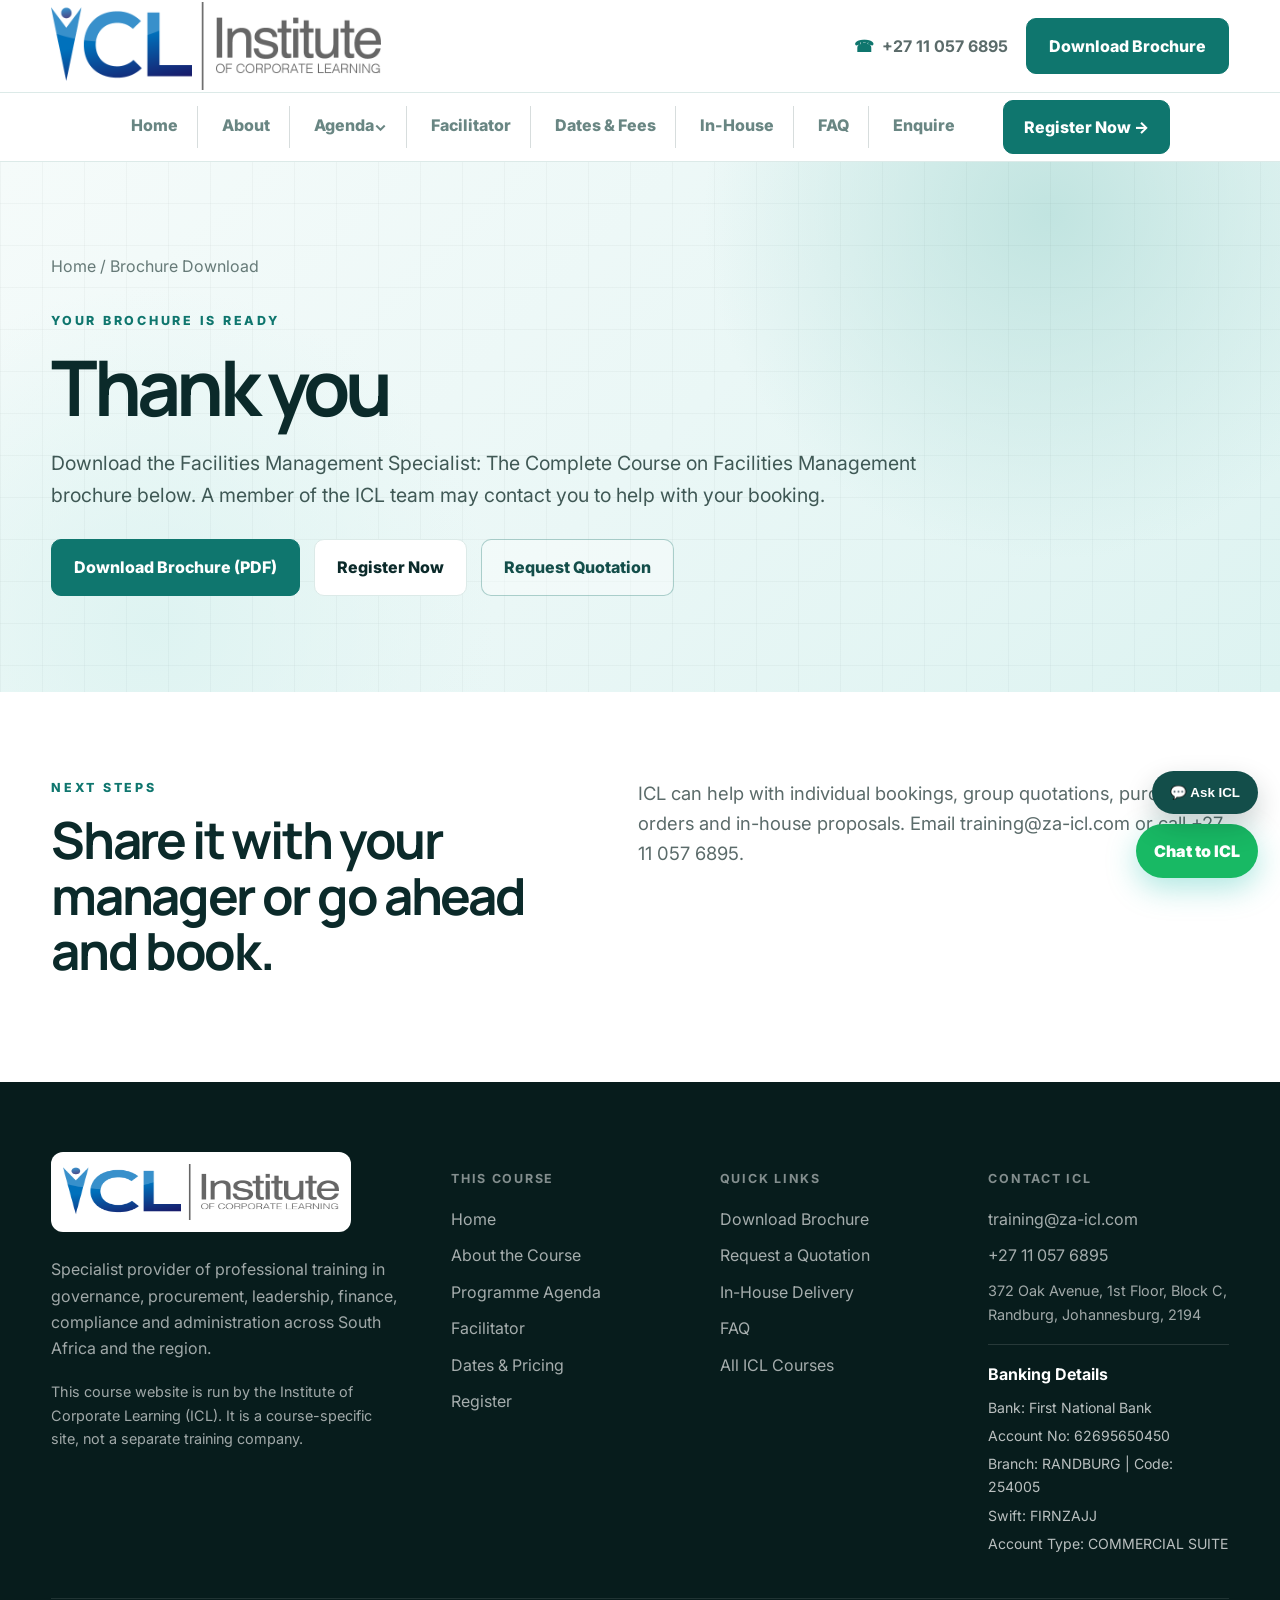
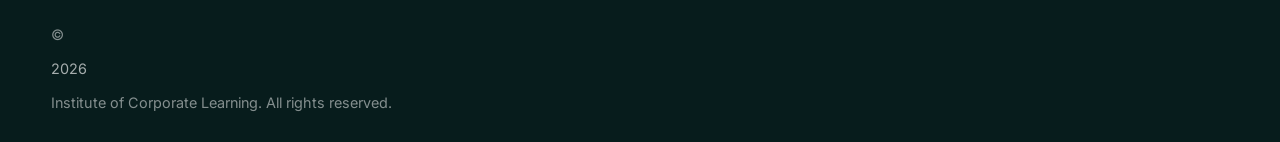
==== brochure-download/index.html @ 915c16ea "Facilities Management course website (Pretoria 15–19 March 2027 + Live Online) Co-Authored-By: Claud" ====
<!doctype html>
<html lang="en-ZA">
<head>
<meta charset="utf-8">
<meta name="viewport" content="width=device-width, initial-scale=1">
<script async src="https://www.googletagmanager.com/gtag/js?id=GT-P8QTCP7T"></script>
<script>window.dataLayer=window.dataLayer||[];function gtag(){dataLayer.push(arguments);}gtag('js',new Date());gtag('config','GT-P8QTCP7T');gtag('config','AW-630519409');</script>
<script>_linkedin_partner_id="6980089";window._linkedin_data_partner_ids=window._linkedin_data_partner_ids||[];window._linkedin_data_partner_ids.push(_linkedin_partner_id);</script>
<script>(function(l){if(!l){window.lintrk=function(a,b){window.lintrk.q.push([a,b])};window.lintrk.q=[]}var s=document.getElementsByTagName("script")[0];var b=document.createElement("script");b.type="text/javascript";b.async=true;b.src="https://snap.licdn.com/li.lms-analytics/insight.min.js";s.parentNode.insertBefore(b,s);})(window.lintrk);</script>
<title>Brochure Download | Facilities Management Course | ICL</title>
<meta name="description" content="Download the course brochure.">
<meta name="robots" content="noindex,nofollow">
<link rel="canonical" href="https://facilitiesmanagementtraining.co.za/brochure-download/">
<meta property="og:title" content="Brochure Download | Facilities Management Course | ICL">
<meta property="og:description" content="Download the course brochure.">
<meta property="og:type" content="website">
<meta property="og:url" content="https://facilitiesmanagementtraining.co.za/brochure-download/">
<meta property="og:image" content="https://facilitiesmanagementtraining.co.za/assets/img/fm-hero.jpg">
<meta name="theme-color" content="#0F766E">
<link rel="icon" href="/assets/img/favicon.svg" type="image/svg+xml">
<link rel="preconnect" href="https://fonts.googleapis.com">
<link rel="preconnect" href="https://fonts.gstatic.com" crossorigin>
<link href="https://fonts.googleapis.com/css2?family=Inter:wght@400;500;600;700;800;900&family=Manrope:wght@700;800&display=swap" rel="stylesheet">
<link rel="stylesheet" href="/assets/css/styles.css">

</head>
<body data-page="brochure-download/index.html">
<header class="site-header">
  <div class="topbar container">
    <a class="logo" href="/index.html" aria-label="Facilities Management Course home"><img src="/assets/img/icl-logo.png" alt="Institute of Corporate Learning logo" width="330" height="88"></a>
    <div class="top-actions">
      <a class="phone" href="tel:+27110576895">+27 11 057 6895</a>
      <a class="btn btn-green" href="/brochure.html">Download Brochure</a>
      <button class="menu-toggle" aria-label="Open menu" aria-expanded="false"><span></span><span></span><span></span></button>
    </div>
  </div>
  <nav class="main-nav" aria-label="Main navigation">
    <div class="container nav-wrap">
      <ul><li class="nav-item"><a class="" href="/index.html">Home</a></li><li class="nav-item"><a class="" href="/about.html">About</a></li><li class="nav-item dropdown"><a href="/agenda.html" class="">Agenda <span>⌄</span></a><div class="dropdown-menu"><a href="/agenda.html#day1">Day 1: An Overview of Facilities Management</a><a href="/agenda.html#day2">Day 2: The Basic Elements of Facilities Management</a><a href="/agenda.html#day3">Day 3: Preventive Maintenance &amp; Maintenance Strategy</a><a href="/agenda.html#day4">Day 4: Outsourcing &amp; Contracting</a><a href="/agenda.html#day5">Day 5: Performance Monitoring &amp; Benchmarking</a></div></li><li class="nav-item"><a class="" href="/facilitator.html">Facilitator</a></li><li class="nav-item"><a class="" href="/dates.html">Dates &amp; Fees</a></li><li class="nav-item"><a class="" href="/inhouse.html">In-House</a></li><li class="nav-item"><a class="" href="/faq.html">FAQ</a></li><li class="nav-item"><a class="" href="/enquire.html">Enquire</a></li></ul>
      <a class="btn btn-dark nav-cta" href="/register.html">Register Now →</a>
    </div>
  </nav>
</header>
<main>
<section class="hero inner-hero"><div class="container"><div class="breadcrumbs">Home / Brochure Download</div><p class="eyebrow">Your brochure is ready</p><h1>Thank you</h1><p class="hero-lead">Download the Facilities Management Specialist: The Complete Course on Facilities Management brochure below. A member of the ICL team may contact you to help with your booking.</p><div class="hero-actions"><a class="btn btn-green" href="/assets/documents/Complete-Course-on-Facilities-Management-2027.pdf" download>Download Brochure (PDF)</a><a class="btn btn-light" href="/register.html">Register Now</a><a class="btn btn-outline" href="/enquire.html">Request Quotation</a></div></div></section><section class="section"><div class="container split"><div><p class="eyebrow">Next steps</p><h2>Share it with your manager or go ahead and book.</h2></div><p>ICL can help with individual bookings, group quotations, purchase orders and in-house proposals. Email <a href="mailto:training@za-icl.com">training@za-icl.com</a> or call +27 11 057 6895.</p></div></section>
</main>

<div class="chatbot" data-chatbot>
  <button class="chatbot-toggle" type="button" aria-expanded="false" aria-controls="icl-chat-panel">💬 Ask ICL</button>
  <div class="chatbot-panel" id="icl-chat-panel" hidden>
    <div class="chatbot-head"><strong>Facilities Management Course Assistant</strong><button type="button" class="chatbot-close" aria-label="Close chat">×</button></div>
    <div class="chatbot-body">
      <p class="bot-message">Hi, I can help with dates, fees, quotations, banking details, the brochure and in-house training.</p>
      <div class="chatbot-replies">
        <button type="button" data-reply="dates">Dates &amp; fees</button>
        <button type="button" data-reply="quote">Can I get a quotation?</button>
        <button type="button" data-reply="discounts">Group discounts</button>
        <button type="button" data-reply="online">How does Live Online work?</button>
        <button type="button" data-reply="bank">Bank details</button>
        <button type="button" data-reply="brochure">Download brochure</button>
        <button type="button" data-reply="inhouse">In-house delivery</button>
        <button type="button" data-reply="contact">Speak to ICL</button>
      </div>
      <div class="chatbot-answer" aria-live="polite"></div>
    </div>
  </div>
</div>
<a class="whatsapp" href="https://wa.me/27731759758" aria-label="Chat to ICL on WhatsApp" target="_blank" rel="noopener">Chat to ICL</a>

<footer class="site-footer">
  <div class="container footer-grid">
    <div>
      <img class="footer-logo" src="/assets/img/icl-logo.png" alt="Institute of Corporate Learning logo" width="300" height="80">
      <p>Specialist provider of professional training in governance, procurement, leadership, finance, compliance and administration across South Africa and the region.</p>
      <p class="small">This course website is run by the Institute of Corporate Learning (ICL). It is a course-specific site, not a separate training company.</p>
    </div>
    <div>
      <h4>This Course</h4>
      <a href="/index.html">Home</a><a href="/about.html">About the Course</a><a href="/agenda.html">Programme Agenda</a><a href="/facilitator.html">Facilitator</a><a href="/dates.html">Dates &amp; Pricing</a><a href="/register.html">Register</a>
    </div>
    <div>
      <h4>Quick Links</h4>
      <a href="/brochure.html">Download Brochure</a><a href="/enquire.html">Request a Quotation</a><a href="/inhouse.html">In-House Delivery</a><a href="/faq.html">FAQ</a><a href="https://www.za-icl.com/" target="_blank" rel="noopener">All ICL Courses</a>
    </div>
    <div>
      <h4>Contact ICL</h4>
      <a href="mailto:training@za-icl.com">training@za-icl.com</a>
      <a href="tel:+27110576895">+27 11 057 6895</a>
      <p class="small">372 Oak Avenue, 1st Floor, Block C, Randburg, Johannesburg, 2194</p>
      <div class="bank-mini">
        <strong>Banking Details</strong>
        <span>Bank: First National Bank</span><span>Account No: 62695650450</span><span>Branch: RANDBURG | Code: 254005</span><span>Swift: FIRNZAJJ</span><span>Account Type: COMMERCIAL SUITE</span>
      </div>
    </div>
  </div>
  <div class="container copyright">© <span id="year"></span> Institute of Corporate Learning. All rights reserved.</div>
</footer>
<div class="netlify-form-blueprints" aria-hidden="true"><form name="facilities-registration" method="POST" data-netlify="true" data-netlify-honeypot="bot-field" action="/thank-you/" hidden><input type="hidden" name="form-name" value="facilities-registration"><input name="subject"><input name="bot-field"><input name="session"><input name="delivery"><input name="venue_or_platform"><input name="unit_fee_excl_vat"><input name="organisation"><input name="vat"><input name="billing_contact"><input name="billing_email"><input name="billing_phone"><input name="po_required"><input name="delegate_count"><input name="estimated_training_fee_excl_vat"><input name="group_discount_package"><input name="group_discount_rate"><input name="group_discount_amount_excl_vat"><input name="delegate_1_full_name"><input name="delegate_1_job_title"><input name="delegate_1_email"><input name="delegate_1_phone"><input name="delegate_1_dietary"><input name="delegate_1_accessibility_notes"><input name="delegate_2_full_name"><input name="delegate_2_job_title"><input name="delegate_2_email"><input name="delegate_2_phone"><input name="delegate_2_dietary"><input name="delegate_2_accessibility_notes"><input name="delegate_3_full_name"><input name="delegate_3_job_title"><input name="delegate_3_email"><input name="delegate_3_phone"><input name="delegate_3_dietary"><input name="delegate_3_accessibility_notes"><input name="delegate_4_full_name"><input name="delegate_4_job_title"><input name="delegate_4_email"><input name="delegate_4_phone"><input name="delegate_4_dietary"><input name="delegate_4_accessibility_notes"><input name="delegate_5_full_name"><input name="delegate_5_job_title"><input name="delegate_5_email"><input name="delegate_5_phone"><input name="delegate_5_dietary"><input name="delegate_5_accessibility_notes"><input name="delegate_6_full_name"><input name="delegate_6_job_title"><input name="delegate_6_email"><input name="delegate_6_phone"><input name="delegate_6_dietary"><input name="delegate_6_accessibility_notes"><input name="delegate_7_full_name"><input name="delegate_7_job_title"><input name="delegate_7_email"><input name="delegate_7_phone"><input name="delegate_7_dietary"><input name="delegate_7_accessibility_notes"><input name="delegate_8_full_name"><input name="delegate_8_job_title"><input name="delegate_8_email"><input name="delegate_8_phone"><input name="delegate_8_dietary"><input name="delegate_8_accessibility_notes"><input name="delegate_9_full_name"><input name="delegate_9_job_title"><input name="delegate_9_email"><input name="delegate_9_phone"><input name="delegate_9_dietary"><input name="delegate_9_accessibility_notes"><input name="delegate_10_full_name"><input name="delegate_10_job_title"><input name="delegate_10_email"><input name="delegate_10_phone"><input name="delegate_10_dietary"><input name="delegate_10_accessibility_notes"><input name="message"><input name="consent"><input name="lead_source"><input name="landing_page"><input name="utm_source"><input name="utm_medium"><input name="utm_campaign"><input name="utm_content"><input name="utm_term"><input name="gclid"><input name="li_fat_id"></form><form name="facilities-enquiry" method="POST" data-netlify="true" data-netlify-honeypot="bot-field" action="/thank-you/?form=enquiry" hidden><input type="hidden" name="form-name" value="facilities-enquiry"><input name="subject"><input name="bot-field"><input name="name"><input name="organisation"><input name="email"><input name="phone"><input name="job_title"><input name="group_size"><input name="delivery"><input name="message"><input name="consent"><input name="lead_source"><input name="landing_page"><input name="utm_source"><input name="utm_medium"><input name="utm_campaign"><input name="utm_content"><input name="utm_term"><input name="gclid"><input name="li_fat_id"></form><form name="facilities-inhouse-proposal" method="POST" data-netlify="true" data-netlify-honeypot="bot-field" action="/thank-you/?form=inhouse" hidden><input type="hidden" name="form-name" value="facilities-inhouse-proposal"><input name="subject"><input name="bot-field"><input name="name"><input name="organisation"><input name="email"><input name="phone"><input name="job_title"><input name="group_size"><input name="delivery"><input name="message"><input name="consent"><input name="location"><input name="preferred_dates"><input name="lead_source"><input name="landing_page"><input name="utm_source"><input name="utm_medium"><input name="utm_campaign"><input name="utm_content"><input name="utm_term"><input name="gclid"><input name="li_fat_id"></form><form name="facilities-brochure-request" method="POST" data-netlify="true" data-netlify-honeypot="bot-field" action="/brochure-download/" hidden><input type="hidden" name="form-name" value="facilities-brochure-request"><input name="subject"><input name="bot-field"><input name="name"><input name="organisation"><input name="email"><input name="phone"><input name="job_title"><input name="interest"><input name="estimated_delegates"><input name="consent"><input name="lead_source"><input name="landing_page"><input name="utm_source"><input name="utm_medium"><input name="utm_campaign"><input name="utm_content"><input name="utm_term"><input name="gclid"><input name="li_fat_id"></form></div>
<script>window.ICL_SITE={"chat": {"dates": "<strong>Dates &amp; fees</strong><br>15 \u2013 19 March 2027 \u2013 Pretoria classroom<br>15 \u2013 19 March 2027 \u2013 Live Online<br><br>Classroom: <strong>R24 999.00 excl. VAT</strong><br>Live Online: <strong>R18 650.00 excl. VAT</strong><br><a href='/register.html'>Register now</a>", "quote": "<strong>Quotation</strong><br>Yes. Send the enquiry form or email <a href='mailto:training@za-icl.com'>training@za-icl.com</a> and ICL will prepare a quotation or pro-forma invoice for your purchase order.<br><a href='/enquire.html'>Request a quotation</a>", "discounts": "<strong>Group bookings</strong><br>3\u20135 delegates: 10% off.<br>6\u20139 delegates: 15% off.<br>10+ delegates: custom quotation or in-house proposal.<br><a href='/register.html'>Register a team</a>", "online": "<strong>Live Online</strong><br>The same instructor-led programme, delivered live in a virtual classroom over the same five days, with digital course materials and the ICL Certificate of Completion. Joining details are sent with your booking confirmation.", "bank": "<strong>ICL banking details</strong><br>Bank: First National Bank<br>Account no: 62695650450<br>Branch: RANDBURG (254005)<br>Swift: FIRNZAJJ<br>Account type: COMMERCIAL SUITE<br><br>Use your organisation name or invoice number as the reference once invoiced.", "brochure": "<strong>Brochure</strong><br>Complete the short form and the PDF download appears straight away.<br><a href='/brochure.html'>Get the brochure</a>", "inhouse": "<strong>In-house delivery</strong><br>ICL can run this course privately for your team at your venue or online, adapted to your organisation.<br><a href='/inhouse.html'>Request an in-house proposal</a>", "contact": "<strong>Contact ICL</strong><br>Email: <a href='mailto:training@za-icl.com'>training@za-icl.com</a><br>Tel: <a href='tel:+27110576895'>+27 11 057 6895</a><br>WhatsApp: <a href='https://wa.me/27731759758' target='_blank' rel='noopener'>+27 73 175 9758</a><br><a href='/enquire.html'>Send an enquiry</a>"}, "jobTitlePlaceholder": "Facilities Manager / Maintenance Manager"};</script>
<script src="/assets/js/main.js" defer></script>
<script>window.dataLayer=window.dataLayer||[];dataLayer.push({event:'icl_brochure',course:'facilities'});if(window.gtag)gtag('event','conversion',{send_to:'AW-630519409/Vzq9CLihirUdEPHs06wC'});if(window.lintrk)lintrk('track',{conversion_id:32773281});</script>
</body>
</html>
---- assets/css/styles.css ----
:root{
  --navy:#0B2F2B; --navy-2:#123C38; --green:#2E8B82; --green-2:#146C63; --green-3:#E8F5F4; --gold:#c8a84d; --grey:#5d6b66; --light:#F4FBFA; --line:#DBE9E8; --white:#fff; --shadow:0 18px 50px rgba(11,47,43,.12); --radius:22px;
}
*{box-sizing:border-box} html{scroll-behavior:smooth} body{margin:0;font-family:Inter,Arial,sans-serif;color:var(--navy);background:#fff;line-height:1.65;font-size:16px} a{color:inherit;text-decoration:none} img{max-width:100%;display:block} .container{width:min(1220px,92vw);margin-inline:auto}
 h1,h2,h3{font-family:Manrope,Inter,Arial,sans-serif;line-height:1.08;margin:0 0 18px} h1{font-size:clamp(2.5rem,6vw,5.5rem);letter-spacing:-.06em} h2{font-size:clamp(2rem,4vw,3.55rem);letter-spacing:-.045em} h3{font-size:1.32rem;letter-spacing:-.025em} p{margin:0 0 18px;color:var(--grey)} ul{margin:0;padding-left:20px;color:var(--grey)} li{margin:8px 0}.eyebrow{text-transform:uppercase;letter-spacing:.22em;font-weight:800;color:var(--green);font-size:.78rem;margin-bottom:14px}.center{text-align:center}.muted{color:var(--grey)}.full{width:100%;justify-content:center}.small{font-size:.9rem}.section{padding:86px 0}.section-soft{background:var(--light)}
.btn{display:inline-flex;align-items:center;justify-content:center;gap:8px;border-radius:10px;padding:14px 22px;font-weight:800;border:1px solid transparent;transition:.2s ease;cursor:pointer;white-space:nowrap}.btn:hover{transform:translateY(-1px);box-shadow:0 12px 28px rgba(8,38,35,.12)}.btn-green{background:var(--green);color:#fff}.btn-dark{background:var(--navy);color:#fff}.btn-light{background:#fff;color:var(--navy);border-color:rgba(255,255,255,.25)}.btn-outline{border-color:rgba(255,255,255,.38);color:#fff;background:transparent}.btn-outline-dark{border-color:#CFDFDD;color:var(--navy);background:#fff}.hero-actions{display:flex;flex-wrap:wrap;gap:14px;margin-top:28px}.delivered{color:#CDD8D7}.delivered strong{color:#fff}
.site-header{position:sticky;top:0;z-index:50;background:#fff;box-shadow:0 1px 0 var(--line)}.topbar{height:92px;display:flex;align-items:center;justify-content:space-between;gap:20px}.logo img{width:330px;height:auto}.top-actions{display:flex;align-items:center;gap:18px}.phone{font-weight:700;color:var(--grey)}.phone:before{content:'☎';color:var(--green);margin-right:8px}.main-nav{border-top:1px solid var(--line)}.nav-wrap{display:flex;align-items:center;justify-content:center;gap:28px;height:68px}.main-nav ul{display:flex;align-items:center;justify-content:center;gap:4px;margin:0;padding:0;list-style:none}.nav-item{position:relative}.nav-item>a{display:block;padding:22px 14px;font-weight:800;color:#698683;border-bottom:3px solid transparent}.nav-item>a.active,.nav-item>a:hover{color:var(--green);border-color:var(--green)}.nav-cta{padding:13px 20px}.dropdown-menu{position:absolute;top:100%;left:0;background:#fff;min-width:260px;border:1px solid var(--line);border-radius:14px;box-shadow:var(--shadow);padding:10px;display:none}.dropdown:hover .dropdown-menu{display:block}.dropdown-menu a{display:block;padding:12px 14px;border-radius:10px;color:var(--grey);font-weight:700}.dropdown-menu a:hover{background:var(--green-3);color:var(--green)}.menu-toggle{display:none;width:44px;height:44px;border:1px solid var(--line);border-radius:10px;background:#fff}.menu-toggle span{display:block;width:20px;height:2px;background:var(--navy);margin:5px auto}
.home-hero,.hero{background:radial-gradient(circle at 85% 20%,rgba(15,107,98,.95),rgba(7,61,56,.98) 38%,#061D1B 100%);color:#fff;position:relative;overflow:hidden}.home-hero:before,.hero:before{content:'';position:absolute;inset:0;background-image:linear-gradient(rgba(255,255,255,.03) 1px,transparent 1px),linear-gradient(90deg,rgba(255,255,255,.03) 1px,transparent 1px);background-size:42px 42px;opacity:.45}.hero-grid{position:relative;display:grid;grid-template-columns:1.2fr .78fr;gap:54px;align-items:center;min-height:640px;padding:96px 0}.hero-lead{font-size:1.22rem;max-width:760px;color:rgba(255,255,255,.78)}.glance-card{background:rgba(255,255,255,.10);border:1px solid rgba(255,255,255,.18);backdrop-filter:blur(16px);border-radius:var(--radius);padding:34px;box-shadow:0 30px 80px rgba(0,0,0,.2)}.glance-row{display:grid;grid-template-columns:110px 1fr;gap:18px;align-items:center;border-bottom:1px solid rgba(255,255,255,.14);padding:18px 0}.glance-row strong{font-size:1.8rem;color:#fff}.glance-row span{color:rgba(255,255,255,.75)}.glance-row.small{grid-template-columns:70px 1fr;border-bottom:1px solid var(--line)}.glance-row.small strong{color:var(--green);font-size:1.45rem}.glance-row.small span{color:var(--grey)}.inner-hero .container{position:relative;padding:92px 0 96px}.breadcrumbs{color:rgba(255,255,255,.62);margin-bottom:32px}.inner-hero h1{max-width:960px}.inner-hero .hero-lead{max-width:870px}.split{display:grid;grid-template-columns:.9fr 1fr;gap:56px;align-items:start}.split>p{font-size:1.15rem}.card-grid{display:grid;gap:22px;margin-top:42px}.card-grid.four{grid-template-columns:repeat(4,1fr)}.card-grid.three{grid-template-columns:repeat(3,1fr)}.card{background:#fff;border:1px solid var(--line);border-radius:var(--radius);padding:28px;box-shadow:0 10px 28px rgba(8,38,35,.04)}.card .icon{display:inline-grid;place-items:center;width:46px;height:46px;border-radius:14px;background:var(--green-3);color:var(--green);font-weight:900;margin-bottom:18px}.pill-grid{display:flex;justify-content:center;flex-wrap:wrap;gap:12px;margin-top:30px}.pill-grid.left{justify-content:flex-start}.pill-grid span,.tag-list span{padding:11px 16px;border-radius:999px;background:#fff;border:1px solid var(--line);font-weight:800;color:var(--navy)}.tag-list{display:flex;flex-wrap:wrap;gap:10px;margin-top:22px}.tag-list span{background:var(--green-3);color:var(--green);border-color:#CBE6E3}.title-row{display:flex;align-items:end;justify-content:space-between;gap:24px}.faculty-preview{display:grid;grid-template-columns:1fr 1fr;gap:24px;margin-top:32px}.faculty-card{display:grid;grid-template-columns:190px 1fr;gap:24px;align-items:center;border:1px solid var(--line);border-radius:var(--radius);padding:18px;background:#fff;box-shadow:var(--shadow)}.faculty-card img{border-radius:18px;aspect-ratio:1/1;object-fit:cover}.faculty-card a{color:var(--green);font-weight:900}.cta-band{background:linear-gradient(135deg,var(--green-2),var(--green));color:#fff;padding:70px 0}.cta-band p{color:rgba(255,255,255,.75)}.cta-grid{display:grid;grid-template-columns:1fr auto;gap:40px;align-items:center}.cta-actions{display:flex;gap:14px;flex-wrap:wrap}.dark-panel{background:linear-gradient(135deg,var(--green-2),var(--green));color:#fff;border-radius:var(--radius);padding:46px;display:grid;grid-template-columns:1fr auto;gap:30px;align-items:center}.dark-panel p{color:rgba(255,255,255,.76)}.outcome-grid{display:grid;grid-template-columns:repeat(4,1fr);gap:16px;margin-top:34px}.outcome-grid p{background:#fff;border:1px solid var(--line);border-left:4px solid var(--green);border-radius:16px;padding:18px;margin:0;color:var(--navy);font-weight:700}.stats-row{display:grid;grid-template-columns:repeat(3,1fr);gap:20px;margin-bottom:40px}.stats-row div{border:1px solid var(--line);border-radius:18px;padding:30px;text-align:center;background:#fff}.stats-row strong{display:block;color:var(--green);font-size:3rem;line-height:1}.stats-row span{color:var(--grey);font-weight:700}.tabs{display:flex;gap:12px;margin-bottom:34px}.tab{padding:16px 24px;border:1px solid var(--line);border-radius:12px;background:#fff;font-weight:900;color:var(--grey);cursor:pointer}.tab.active{background:var(--green);color:#fff;border-color:var(--green)}.tab-panel{display:none}.tab-panel.active{display:block}.notice{border-left:5px solid var(--green);background:var(--light);padding:22px 26px;border-radius:0 14px 14px 0;color:var(--grey);font-size:1.1rem;margin:0 0 40px}.agenda-grid{display:grid;grid-template-columns:repeat(2,1fr);gap:24px;margin-top:28px}.agenda-card{border:1px solid var(--line);border-radius:var(--radius);padding:28px;background:#fff}.agenda-card>span{display:inline-block;background:var(--green);color:#fff;font-weight:900;border-radius:8px;padding:6px 10px;text-transform:uppercase;font-size:.75rem;margin-bottom:18px}.capstone{background:linear-gradient(135deg,var(--green-2),var(--green));color:#fff;border-radius:var(--radius);padding:44px}.capstone p{color:rgba(255,255,255,.75)}.facilitator-layout{display:grid;grid-template-columns:360px 1fr;gap:56px;align-items:start}.facilitator-layout.reverse{grid-template-columns:360px 1fr}.profile-side{position:sticky;top:190px;background:#fff;border:1px solid var(--line);border-radius:var(--radius);padding:26px;box-shadow:var(--shadow)}.profile-side img{border-radius:20px;aspect-ratio:1/1;object-fit:cover;margin-bottom:22px}.profile-side p{font-weight:700}.profile-main h2{font-size:clamp(1.9rem,3.2vw,3rem)}.profile-stats{display:grid;grid-template-columns:repeat(4,1fr);gap:14px;margin:28px 0}.profile-stats div{border:1px solid var(--line);border-radius:16px;background:#fff;padding:20px;text-align:center}.profile-stats strong{display:block;color:var(--green);font-size:1.5rem}.profile-stats span{display:block;color:var(--grey);font-size:.84rem;font-weight:700}.experience-list p{border-left:4px solid var(--green);padding:8px 0 8px 18px;color:var(--grey)}.sessions-grid{display:grid;grid-template-columns:repeat(4,1fr);gap:22px}.session-card{position:relative;border:1px solid var(--line);border-radius:var(--radius);background:#fff;padding:28px;box-shadow:0 8px 24px rgba(8,38,35,.05)}.session-card.popular{border:2px solid var(--green);box-shadow:var(--shadow)}.badge{position:absolute;top:-17px;left:50%;transform:translateX(-50%);background:#38B3A7;color:#fff;border-radius:999px;padding:6px 14px;text-transform:uppercase;letter-spacing:.12em;font-size:.75rem}.session-month{display:block;color:#98B3B0;font-weight:900;letter-spacing:.14em;font-size:.8rem;margin-bottom:12px}.session-card h3{font-size:1.3rem}.session-card>strong{display:block;color:var(--green);font-size:2.2rem;margin-top:16px;font-weight:900}.session-card small{display:block;color:#98B3B0;font-weight:800}.session-card ul{margin:22px 0}.pricing-grid{display:grid;grid-template-columns:repeat(3,1fr);gap:24px}.price-card{background:#fff;border:1px solid var(--line);border-radius:var(--radius);padding:30px}.price-card.featured{border:2px solid var(--green);box-shadow:var(--shadow)}.price-card h3{font-size:3rem;color:var(--green)}.faq-layout{display:grid;grid-template-columns:1fr 360px;gap:48px;align-items:start}.faq-item{border-top:1px solid var(--line)}.faq-item button{width:100%;border:0;background:#fff;padding:26px 0;text-align:left;font-weight:900;font-size:1.1rem;color:var(--navy);display:flex;justify-content:space-between;gap:20px;cursor:pointer}.faq-item button span{width:34px;height:34px;border:1px solid #CCDCDA;border-radius:50%;display:grid;place-items:center;flex:0 0 auto}.faq-item>div{display:none;padding:0 0 26px}.faq-item.open>div{display:block}.faq-item.open button span{background:var(--green);color:#fff;border-color:var(--green)}.side-card,.form-card{background:#fff;border:1px solid var(--line);border-radius:var(--radius);padding:30px;box-shadow:var(--shadow)}.side-card.compact{margin-top:24px}.side-card a{margin-top:12px}.side-card hr{border:0;border-top:1px solid var(--line);margin:26px 0}.form-layout{display:grid;grid-template-columns:.85fr 1.15fr;gap:56px;align-items:start}.form-card label{display:block;font-weight:800;margin-bottom:18px;color:var(--navy)}input,select,textarea{width:100%;border:1px solid #CFDFDD;border-radius:10px;padding:14px 14px;margin-top:8px;font:inherit;color:var(--navy);background:#fff}textarea{min-height:130px;resize:vertical}.two-col{display:grid;grid-template-columns:1fr 1fr;gap:18px}.form-section-title{font-weight:900;color:var(--green);text-transform:uppercase;letter-spacing:.12em;font-size:.78rem;margin:22px 0 14px}.checkbox{display:flex!important;align-items:flex-start;gap:10px;font-weight:600!important;color:var(--grey)!important}.checkbox input{width:auto;margin-top:6px}.check-grid{display:grid;grid-template-columns:1fr 1fr;gap:10px}.check-grid label{border:1px solid var(--line);border-radius:12px;padding:12px;margin:0;color:var(--grey)}.check-grid input{width:auto;margin:0 8px 0 0}.form-note{font-size:.9rem;margin-top:18px}.success-message{border:1px solid #B9E4E0;background:var(--green-3);color:var(--green);font-weight:800;border-radius:14px;padding:16px;margin:16px 0}.contact-box,.benefit-list p{background:var(--light);border:1px solid var(--line);border-radius:16px;padding:18px;margin-top:20px}.contact-box a{display:block;color:var(--green);font-weight:900;margin-top:8px}.mini-sessions{display:grid;grid-template-columns:repeat(4,1fr);gap:14px}.date-chip{border:1px solid var(--line);background:#fff;border-radius:16px;padding:18px;text-align:left;cursor:pointer}.date-chip:hover{border-color:var(--green)}.date-chip span{display:block;color:#98B3B0;font-weight:900;letter-spacing:.12em;font-size:.72rem}.date-chip strong{display:block;font-size:1.05rem}.date-chip em{display:block;color:var(--grey);font-style:normal}.site-footer{background:#061D1B;color:#fff;padding:70px 0 28px}.footer-grid{display:grid;grid-template-columns:1.6fr 1fr 1fr 1.1fr;gap:50px}.footer-logo{background:#fff;border-radius:12px;padding:12px;width:300px;margin-bottom:24px}.site-footer p{color:rgba(255,255,255,.62)}.site-footer h4{letter-spacing:.14em;text-transform:uppercase;color:rgba(255,255,255,.5);font-size:.78rem}.site-footer a{display:block;color:rgba(255,255,255,.64);margin:10px 0}.site-footer a:hover{color:#fff}.copyright{border-top:1px solid rgba(255,255,255,.1);margin-top:38px;padding-top:24px;color:rgba(255,255,255,.5);font-size:.9rem}.whatsapp{position:fixed;right:22px;bottom:22px;z-index:60;background:#18B9A9;color:#fff;border-radius:999px;padding:14px 18px;font-weight:900;box-shadow:0 10px 30px rgba(24,185,169,.35)}
@media (max-width:1050px){.card-grid.four,.sessions-grid{grid-template-columns:repeat(2,1fr)}.hero-grid,.split,.form-layout,.facilitator-layout,.faq-layout,.cta-grid,.dark-panel{grid-template-columns:1fr}.profile-side{position:relative;top:0}.outcome-grid,.profile-stats{grid-template-columns:repeat(2,1fr)}.mini-sessions{grid-template-columns:repeat(2,1fr)}.nav-wrap{justify-content:space-between}.main-nav ul{justify-content:flex-start;overflow:auto}.logo img{width:240px}}
@media (max-width:760px){h1{font-size:2.55rem}.section{padding:58px 0}.topbar{height:auto;padding:16px 0}.top-actions .phone,.top-actions>.btn{display:none}.menu-toggle{display:block}.main-nav{display:none}.main-nav.open{display:block}.nav-wrap{height:auto;display:block;padding:10px 0}.main-nav ul{display:block}.nav-item>a{padding:14px 0}.dropdown-menu{position:static;box-shadow:none;border:0;display:block}.nav-cta{width:100%;margin:12px 0 20px}.hero-grid{min-height:auto;padding:72px 0}.glance-card{padding:24px}.glance-row{grid-template-columns:85px 1fr}.faculty-preview,.card-grid.three,.card-grid.four,.agenda-grid,.sessions-grid,.pricing-grid,.footer-grid,.two-col,.check-grid,.mini-sessions{grid-template-columns:1fr}.faculty-card{grid-template-columns:1fr}.faculty-card img{width:100%}.title-row{display:block}.tabs{display:block}.tab{width:100%;margin-bottom:10px}.outcome-grid,.profile-stats{grid-template-columns:1fr}.home-hero .hero-actions .btn,.inner-hero .hero-actions .btn{width:100%}.cta-actions .btn{width:100%}}

.online-price{font-size:1.85rem!important;margin-top:10px!important;color:var(--navy)!important}
.table-wrap{overflow:auto;margin:30px 0}
.price-table{width:100%;border-collapse:collapse;background:#fff;border:1px solid var(--line);border-radius:18px;overflow:hidden;box-shadow:var(--shadow)}
.price-table th{background:var(--green);color:#fff;text-align:left;padding:16px;font-size:.95rem}
.price-table td{padding:16px;border-bottom:1px solid var(--line);color:var(--navy);font-weight:700}
.price-table tr:last-child td{border-bottom:0}
.site-footer span{display:block;color:rgba(255,255,255,.64);margin:10px 0}


/* Banking details */
.bank-card{background:#fff;border:1px solid var(--line);border-radius:var(--radius);padding:28px;box-shadow:var(--shadow);margin-top:24px}
.bank-card h3{margin-bottom:18px}.bank-grid{display:grid;grid-template-columns:repeat(3,1fr);gap:14px;margin-bottom:18px}.bank-grid.single{grid-template-columns:1fr}.bank-grid div{background:var(--light);border:1px solid var(--line);border-radius:14px;padding:14px}.bank-grid span{display:block;color:#98B3B0;font-size:.78rem;text-transform:uppercase;letter-spacing:.1em;font-weight:900;margin-bottom:4px}.bank-grid strong{display:block;color:var(--navy);font-size:.96rem}.bank-mini{margin-top:18px;border-top:1px solid rgba(255,255,255,.13);padding-top:16px}.bank-mini strong{display:block;color:#fff;margin-bottom:8px}.bank-mini span{font-size:.88rem;margin:5px 0;color:rgba(255,255,255,.66)}.enquiry-bank{box-shadow:none}

/* Chatbot */
.chatbot{position:fixed;right:22px;bottom:86px;z-index:70}.chatbot-toggle{border:0;background:var(--navy);color:#fff;border-radius:999px;padding:14px 18px;font-weight:900;box-shadow:0 12px 28px rgba(8,38,35,.22);cursor:pointer}.chatbot-panel{position:absolute;right:0;bottom:58px;width:min(360px,calc(100vw - 44px));background:#fff;border:1px solid var(--line);border-radius:18px;box-shadow:0 20px 60px rgba(8,38,35,.22);overflow:hidden}.chatbot-head{display:flex;justify-content:space-between;align-items:center;background:var(--navy);color:#fff;padding:16px 18px}.chatbot-close{border:0;background:transparent;color:#fff;font-size:1.5rem;line-height:1;cursor:pointer}.chatbot-body{padding:18px}.bot-message{background:var(--light);border:1px solid var(--line);border-radius:14px;padding:12px;margin:0 0 14px;color:var(--grey)}.bot-message-answer{color:var(--navy);line-height:1.55}.bot-message a{color:var(--green);font-weight:900}.chatbot-replies{display:grid;grid-template-columns:1fr 1fr;gap:8px}.chatbot-replies button{border:1px solid var(--line);background:#fff;border-radius:12px;padding:10px;font-weight:800;color:var(--navy);cursor:pointer;text-align:left}.chatbot-replies button:hover{border-color:var(--green);color:var(--green)}.chatbot-answer{margin-top:12px}
@media (max-width:760px){.bank-grid{grid-template-columns:1fr}.chatbot{right:14px;bottom:78px}.chatbot-panel{right:-2px}}

/* ICL Blue-first colour system override */
:root{
  --navy:#1D4743;
  --navy-2:#143A36;
  --icl-blue:#008F81;
  --icl-blue-dark:#006B60;
  --icl-light-blue:#E7FCFA;
  --icl-cyan:#8EFFF4;
  --esg-green:#0F6B62;
  --esg-green-dark:#073D38;
  --esg-green-soft:#E9F5F4;

  /* Existing variable names retained for compatibility with all pages */
  --green:var(--icl-blue);
  --green-2:var(--icl-blue-dark);
  --green-3:var(--icl-light-blue);
  --gold:var(--icl-cyan);
  --grey:#668582;
  --light:#F5F7F7;
  --line:#E5EFEE;
}

/* Large brand areas now follow ICL navy/blue; ESG green is used only as an accent. */
.home-hero,
.hero{
  background:
    radial-gradient(circle at 88% 12%, rgba(142,255,244,.28), transparent 34%),
    linear-gradient(135deg, #1D4743 0%, #008F81 62%, #006B60 100%) !important;
}
.cta-band,
.dark-panel,
.capstone{
  background:linear-gradient(135deg, #1D4743 0%, #008F81 100%) !important;
}
.site-footer{background:#1D4743 !important;}

/* Primary interface actions use ICL blue. */
.btn-green,
.tab.active,
.agenda-card>span,
.price-table th,
.chatbot-toggle{
  background:#008F81 !important;
  color:#fff !important;
  border-color:#008F81 !important;
}
.btn-green:hover,
.btn-dark:hover{box-shadow:0 12px 28px rgba(0,143,129,.22)}
.nav-item>a.active,
.nav-item>a:hover{
  color:#008F81 !important;
  border-color:#008F81 !important;
}
.dropdown-menu a:hover{background:#E7FCFA !important;color:#008F81 !important;}
.phone:before{color:#008F81 !important;}

/* ESG accent treatment: small labels, checkmarks, icons and sustainability cues. */
.eyebrow,
.card .icon,
.glance-row.small strong,
.profile-stats strong,
.session-card>strong,
.price-card h3,
.contact-box a,
.faculty-card a,
.bot-message a{
  color:#0F6B62 !important;
}
.card .icon{
  background:#E9F5F4 !important;
}
.tag-list span{
  background:#E9F5F4 !important;
  color:#0F6B62 !important;
  border-color:#CBE6E3 !important;
}
.outcome-grid p,
.experience-list p,
.notice{
  border-left-color:#0F6B62 !important;
}
.session-card.popular,
.price-card.featured{
  border-color:#008F81 !important;
}
.badge,
.success-message,
.whatsapp{
  background:#0F6B62 !important;
  color:#fff !important;
}
.success-message{
  border-color:#CBE6E3 !important;
}
.faq-item.open button span{
  background:#008F81 !important;
  border-color:#008F81 !important;
}
.date-chip:hover,
.chatbot-replies button:hover{
  border-color:#008F81 !important;
  color:#008F81 !important;
}
.chatbot-head{background:#1D4743 !important;}

/* Footer banking details remain readable on navy. */
.bank-mini strong{color:#fff !important;}
.bank-mini span{color:rgba(255,255,255,.70) !important;}

/* ESG Green Theme Option 2
   Softer ESG-led visual identity: light mint/sage surfaces, forest green structure,
   teal accents and restrained gold highlights. ICL remains the provider, but the
   site identity now leads with ESG rather than corporate-blue branding. */
:root{
  --forest:#102B28;
  --forest-2:#0B3D38;
  --leaf:#1F7A71;
  --leaf-2:#2E9B90;
  --mint:#EAF7F6;
  --mint-2:#DDF3F1;
  --sage:#BFE3DF;
  --teal:#0E7A6F;
  --cream:#FFFCF2;
  --gold:#C8A45D;
  --grey:#65746B;
  --light:#F5FBFA;
  --line:#D9E9E7;
  --navy:var(--forest);
  --navy-2:var(--forest-2);
  --green:var(--leaf);
  --green-2:var(--forest-2);
  --green-3:var(--mint);
  --icl-blue:var(--leaf);
  --icl-blue-dark:var(--forest-2);
  --icl-light-blue:var(--mint);
  --icl-cyan:var(--sage);
  --esg-green:var(--leaf);
  --esg-green-dark:var(--forest-2);
  --esg-green-soft:var(--mint);
  --shadow:0 18px 50px rgba(16,43,40,.10);
}
body{color:var(--forest);background:#fff;}
.eyebrow{color:var(--teal) !important;}

/* Header and navigation */
.site-header{background:rgba(255,255,255,.96);box-shadow:0 1px 0 var(--line);}
.main-nav{background:#fff;}
.nav-item>a.active,.nav-item>a:hover{color:var(--leaf) !important;border-color:var(--leaf) !important;}
.phone:before{color:var(--leaf) !important;}
.dropdown-menu a:hover{background:var(--mint) !important;color:var(--leaf) !important;}

/* Light ESG hero treatment */
.home-hero,.hero{
  color:var(--forest) !important;
  background:
    radial-gradient(circle at 82% 10%, rgba(191,227,223,.95), transparent 30%),
    radial-gradient(circle at 12% 88%, rgba(221,243,241,.95), transparent 28%),
    linear-gradient(135deg, #F5FBFA 0%, #EAF7F6 52%, #DDF3F1 100%) !important;
}
.home-hero:before,.hero:before{
  background-image:linear-gradient(rgba(16,43,40,.045) 1px,transparent 1px),linear-gradient(90deg,rgba(16,43,40,.045) 1px,transparent 1px);
  opacity:.7;
}
.hero-lead{color:rgba(16,43,40,.78) !important;}
.delivered{color:rgba(16,43,40,.70) !important;}.delivered strong{color:var(--forest) !important;}
.breadcrumbs{color:rgba(16,43,40,.62) !important;}
.glance-card{background:rgba(255,255,255,.78) !important;border:1px solid rgba(31,122,113,.18) !important;box-shadow:0 24px 70px rgba(16,43,40,.12) !important;backdrop-filter:blur(16px);}
.glance-row{border-bottom:1px solid rgba(31,122,113,.16) !important;}
.glance-row strong{color:var(--leaf) !important;}.glance-row span{color:rgba(16,43,40,.72) !important;}

/* Buttons */
.btn-green,.btn-dark,.tab.active,.agenda-card>span,.price-table th,.chatbot-toggle{
  background:var(--leaf) !important;color:#fff !important;border-color:var(--leaf) !important;
}
.btn-green:hover,.btn-dark:hover{box-shadow:0 14px 30px rgba(31,122,113,.22) !important;}
.btn-light{background:#fff !important;color:var(--forest) !important;border-color:var(--line) !important;}
.home-hero .btn-outline,.hero .btn-outline{color:var(--forest-2) !important;border-color:rgba(31,122,113,.34) !important;background:rgba(255,255,255,.38) !important;}
.cta-band .btn-outline,.dark-panel .btn-outline,.capstone .btn-outline{color:#fff !important;border-color:rgba(255,255,255,.38) !important;background:transparent !important;}
.btn-outline-dark{border-color:#BFDAD7 !important;color:var(--forest-2) !important;background:#fff !important;}

/* Cards and section surfaces */
.section-soft{background:var(--light) !important;}
.card,.session-card,.price-card,.form-card,.contact-box,.agenda-card,.profile-side,.profile-stats div,.stats-row div,.bank-card{background:#fff !important;border-color:var(--line) !important;}
.card .icon{background:var(--mint) !important;color:var(--leaf) !important;}
.tag-list span,.pill-grid span{background:#fff !important;border-color:var(--line) !important;color:var(--forest) !important;}
.tag-list span{background:var(--mint) !important;color:var(--leaf) !important;border-color:#CBE6E3 !important;}
.outcome-grid p,.experience-list p,.notice{border-left-color:var(--leaf) !important;}
.notice{background:#F4FBFA !important;color:var(--grey) !important;}

/* Green executive panels */
.cta-band,.dark-panel,.capstone{
  background:linear-gradient(135deg, var(--forest) 0%, var(--forest-2) 52%, var(--leaf) 100%) !important;color:#fff !important;
}
.cta-band p,.dark-panel p,.capstone p{color:rgba(255,255,255,.78) !important;}
.site-footer{background:var(--forest) !important;}

/* Pricing and sessions */
.session-card.popular,.price-card.featured{border-color:var(--leaf) !important;}
.badge{background:var(--teal) !important;color:#fff !important;}
.session-card>strong,.price-card h3,.profile-stats strong,.contact-box a,.faculty-card a,.bot-message a{color:var(--leaf) !important;}
.price-table th{background:var(--leaf) !important;}
.price-table tr:nth-child(even) td{background:#F4FBFA !important;}
.date-chip:hover,.chatbot-replies button:hover{border-color:var(--leaf) !important;color:var(--leaf) !important;}

/* Forms */
input,select,textarea{border-color:#CFE3E1 !important;background:#fff !important;}
input:focus,select:focus,textarea:focus{outline:3px solid rgba(31,122,113,.14) !important;border-color:var(--leaf) !important;}
.success-message{background:#EFFAF9 !important;border-color:#CBE6E3 !important;color:var(--forest) !important;}

/* Chatbot and WhatsApp */
.chatbot-toggle,.chatbot-head{background:var(--forest-2) !important;color:#fff !important;}
.bot-message{background:var(--light) !important;border-color:var(--line) !important;}
.chatbot-replies button{color:var(--forest) !important;}
.whatsapp{background:var(--leaf) !important;color:#fff !important;}

/* Subtle premium highlight colour */
.glance-row.small strong,.card .icon,.faq-item.open button span{color:var(--leaf) !important;}
.faq-item.open button span{background:var(--leaf) !important;border-color:var(--leaf) !important;color:#fff !important;}
.hero h1 span,.inner-hero h1 span{color:var(--teal) !important;}
.bank-grid div{background:#F4FBFA !important;border-color:var(--line) !important;}
.bank-mini strong{color:#fff !important;}.bank-mini span{color:rgba(255,255,255,.72) !important;}

/* Delegate repeater on registration form */
.delegate-intro{margin-top:-4px;margin-bottom:18px;color:var(--grey)}
.delegates-repeater{display:grid;gap:18px;margin:18px 0}
.delegate-entry{border:1px solid var(--line);background:linear-gradient(180deg,#fff 0%,#F7FCFC 100%);border-radius:18px;padding:22px}
.delegate-entry-head{display:flex;align-items:flex-start;justify-content:space-between;gap:18px;margin-bottom:14px;border-bottom:1px solid var(--line);padding-bottom:14px}
.delegate-entry-head h4{margin:0;color:var(--forest);font-size:1.15rem}
.delegate-entry-head span{display:block;color:var(--grey);font-size:.88rem;font-weight:800;margin-top:3px}
.remove-delegate{border:1px solid #F2C0B8;background:#FFF6F4;color:#9B2C20;border-radius:999px;padding:8px 12px;font-weight:900;cursor:pointer;font:inherit;font-size:.86rem}
.remove-delegate:hover{background:#FFEAE5;border-color:#E58C7F}
.add-delegate-btn{width:100%;justify-content:center;margin:4px 0 18px}
.booking-summary{display:grid;gap:6px;border:1px solid #CBE6E3;background:#EFFAF9;border-radius:16px;padding:18px;margin-bottom:18px;color:var(--forest)}
.booking-summary strong{font-size:1.05rem}
.booking-summary span{color:var(--grey);font-weight:800}
@media (max-width:760px){.delegate-entry{padding:18px}.delegate-entry-head{display:block}.remove-delegate{margin-top:12px}.booking-summary{font-size:.92rem}}



/* Facilitator card image consistency */
.facilitator-grid,
.facilitators-grid,
.faculty-grid,
.profile-grid,
.speaker-grid {
  align-items: stretch;
}

.facilitator-card,
.faculty-card,
.speaker-card,
.profile-card {
  display: flex;
  flex-direction: column;
  height: 100%;
}

.facilitator-card .profile-image,
.facilitator-card .facilitator-photo,
.facilitator-card .speaker-photo,
.facilitator-card figure,
.faculty-card .profile-image,
.faculty-card .facilitator-photo,
.faculty-card .speaker-photo,
.faculty-card figure,
.speaker-card .profile-image,
.speaker-card .facilitator-photo,
.speaker-card .speaker-photo,
.speaker-card figure,
.profile-card .profile-image,
.profile-card .facilitator-photo,
.profile-card .speaker-photo,
.profile-card figure {
  width: 100%;
  aspect-ratio: 4 / 3;
  overflow: hidden;
  border-radius: 22px 22px 0 0;
  background: linear-gradient(135deg, #E6F6F4, #F3FBFA);
}

.facilitator-card img,
.faculty-card img,
.speaker-card img,
.profile-card img,
img.facilitator-photo,
img.profile-image,
img.speaker-photo {
  width: 100%;
  aspect-ratio: 4 / 3;
  height: auto;
  object-fit: cover;
  object-position: center top;
  display: block;
}

.facilitator-card .card-body,
.faculty-card .card-body,
.speaker-card .card-body,
.profile-card .card-body {
  flex: 1;
}

/* Dedicated facilitator portrait styling */
.facilitator-portrait,
.profile-portrait,
.speaker-portrait {
  width: 100%;
  aspect-ratio: 4 / 3;
  object-fit: cover;
  object-position: center top;
  display: block;
  border-radius: 22px;
}

/* Deon's presentation image needs a slightly wider crop so he is centred */
img[src*="deon-van-der-westhuizen"] {
  object-position: center center;
}



/* Final conversion refinements */
.hero-trust-strip{
  display:flex;
  flex-wrap:wrap;
  gap:10px;
  margin-top:22px;
  max-width:980px;
}
.hero-trust-strip span{
  display:inline-flex;
  align-items:center;
  gap:8px;
  padding:9px 13px;
  border-radius:999px;
  background:rgba(255,255,255,.12);
  border:1px solid rgba(255,255,255,.22);
  color:#fff;
  font-weight:800;
  font-size:.88rem;
}
.hero-trust-strip span:before{content:"✓";color:#B9F0EB;font-weight:900}
.audience-compact .audience-panel{
  display:grid;
  grid-template-columns: .8fr 1.2fr;
  gap:38px;
  align-items:center;
  padding:36px;
  border-radius:var(--radius);
  background:#fff;
  border:1px solid var(--line);
  box-shadow:var(--shadow);
}
.audience-compact .pill-grid{margin-top:0}
.price-comparison{
  display:grid;
  grid-template-columns: repeat(3,1fr);
  gap:18px;
  margin-top:26px;
}
.price-option{
  background:#fff;
  border:1px solid var(--line);
  border-radius:18px;
  padding:26px;
  box-shadow:0 12px 34px rgba(11,47,43,.08);
}
.price-option.featured{
  border-color:rgba(46,139,130,.45);
  box-shadow:0 18px 48px rgba(46,139,130,.16);
}
.price-option small{
  display:block;
  text-transform:uppercase;
  letter-spacing:.16em;
  color:var(--green);
  font-weight:900;
  margin-bottom:8px;
}
.price-option strong{
  display:block;
  color:var(--navy);
  font-size:2rem;
  letter-spacing:-.04em;
  margin:12px 0 4px;
}
.vat-note{
  display:inline-flex;
  gap:8px;
  align-items:center;
  padding:10px 14px;
  border-radius:999px;
  background:var(--green-3);
  color:var(--navy);
  font-weight:800;
  margin-top:18px;
}
.vat-note:before{content:"ℹ";color:var(--green);font-weight:900}
.brochure-cta{
  background:linear-gradient(135deg,var(--navy),var(--green-2));
  border-radius:var(--radius);
  padding:42px;
  color:#fff;
  display:grid;
  grid-template-columns:1.2fr auto;
  align-items:center;
  gap:26px;
  box-shadow:var(--shadow);
}
.brochure-cta h2,.brochure-cta p{color:#fff}
.brochure-cta p{opacity:.84}
.faculty-intro{
  background:var(--green-3);
  border-top:1px solid var(--line);
  border-bottom:1px solid var(--line);
}
.faculty-intro .intro-card{
  background:#fff;
  border:1px solid var(--line);
  border-radius:var(--radius);
  padding:34px;
  box-shadow:var(--shadow);
}
.privacy-note{
  border-left:4px solid var(--green);
  background:var(--green-3);
  padding:14px 16px;
  border-radius:12px;
  color:var(--grey);
}
.form-card .privacy-note{margin-top:16px}
.register-actions-inline{
  display:flex;
  gap:12px;
  flex-wrap:wrap;
  margin-top:14px;
}
@media (max-width:900px){
  .audience-compact .audience-panel,
  .price-comparison,
  .brochure-cta{grid-template-columns:1fr}
}


/* Compact facilitator profile photo layout */
.faculty-preview .faculty-card{
  position:relative;
  min-height:250px;
  padding:30px;
  display:block;
}

.faculty-preview .faculty-card > img{
  position:absolute;
  top:24px;
  right:24px;
  width:112px;
  height:112px;
  aspect-ratio:1 / 1;
  object-fit:cover;
  object-position:center top;
  border-radius:22px;
  border:6px solid #fff;
  box-shadow:0 14px 36px rgba(11,47,43,.16);
  background:var(--green-3);
}

.faculty-preview .faculty-card > div{
  padding-right:148px;
}

.faculty-preview .faculty-card h3{
  max-width:480px;
}

.facilitator-layout{
  position:relative;
  display:block;
}

.facilitator-layout .profile-side{
  position:absolute;
  top:32px;
  right:32px;
  width:190px;
  padding:16px;
  border:1px solid var(--line);
  border-radius:22px;
  background:#fff;
  box-shadow:0 18px 50px rgba(11,47,43,.12);
  z-index:3;
  text-align:left;
}

.facilitator-layout .profile-side .facilitator-portrait{
  width:118px;
  height:118px;
  aspect-ratio:1 / 1;
  object-fit:cover;
  object-position:center top;
  border-radius:20px;
  margin:0 0 14px auto;
  border:5px solid var(--green-3);
  box-shadow:0 10px 24px rgba(11,47,43,.13);
}

.facilitator-layout .profile-side img[src*="deon-van-der-westhuizen"]{
  object-position:center center;
}

.facilitator-layout .profile-side h2{
  font-size:1.05rem;
  letter-spacing:-.02em;
  margin-bottom:6px;
}

.facilitator-layout .profile-side p{
  font-size:.82rem;
  line-height:1.35;
  margin-bottom:12px;
}

.facilitator-layout .profile-side .btn{
  padding:10px 12px;
  font-size:.82rem;
  border-radius:10px;
}

.facilitator-layout .profile-main{
  padding-right:250px;
}

.facilitator-layout .profile-main > h2{
  max-width:760px;
}

@media (max-width:900px){
  .faculty-preview .faculty-card{
    min-height:0;
    padding:24px;
  }
  .faculty-preview .faculty-card > img{
    position:static;
    width:104px;
    height:104px;
    margin-bottom:18px;
  }
  .faculty-preview .faculty-card > div{
    padding-right:0;
  }
  .facilitator-layout .profile-side{
    position:static;
    width:100%;
    margin-bottom:24px;
    display:flex;
    align-items:center;
    gap:16px;
  }
  .facilitator-layout .profile-side .facilitator-portrait{
    flex:0 0 96px;
    width:96px;
    height:96px;
    margin:0;
  }
  .facilitator-layout .profile-side .btn{
    margin-left:auto;
    width:auto;
  }
  .facilitator-layout .profile-main{
    padding-right:0;
  }
}

@media (max-width:600px){
  .facilitator-layout .profile-side{
    display:block;
  }
  .facilitator-layout .profile-side .btn{
    width:100%;
  }
}



/* Brochure gate */
.brochure-unlocked{
  margin-top:24px;
  border:1px solid rgba(46,139,130,.35);
  border-radius:18px;
  background:linear-gradient(135deg,#E8F5F4,#F7FFFE);
  padding:24px;
}
.brochure-unlocked h3{
  color:var(--navy);
  margin-bottom:8px;
}
.brochure-unlocked .btn + .btn{
  margin-top:10px;
}
.form-card.brochure-gate-form{
  position:relative;
}



/* Payment button and Paystack panel */
.payment-card{
  margin-top:22px;
  background:#fff;
  border:1px solid var(--line);
  border-radius:18px;
  padding:24px;
  box-shadow:0 12px 34px rgba(11,47,43,.08);
}
.payment-card h3{
  margin-bottom:10px;
}
.payment-card p{
  margin-bottom:16px;
}
.payment-card .btn{
  margin-top:4px;
}
.payment-note{
  margin-top:12px;
  color:var(--grey);
  font-size:.92rem;
}
.footer-payment-link{
  margin-top:12px;
  display:inline-flex;
  color:#fff;
  font-weight:900;
  border-bottom:1px solid rgba(255,255,255,.45);
}




/* Netlify AJAX form messages */
.error-message{
  border:1px solid #f2b8b5;
  background:#fff4f3;
  color:#7f1d1d;
  border-radius:14px;
  padding:14px 16px;
  margin-bottom:18px;
  font-weight:700;
}
.error-message a{
  color:#7f1d1d;
  text-decoration:underline;
}
button[disabled]{
  opacity:.72;
  cursor:not-allowed;
}



/* Netlify Forms */
.hidden,
.netlify-honeypot,
.netlify-form-blueprints{
  position:absolute !important;
  width:1px !important;
  height:1px !important;
  padding:0 !important;
  margin:-1px !important;
  overflow:hidden !important;
  clip:rect(0 0 0 0) !important;
  white-space:nowrap !important;
  border:0 !important;
}



/* Inline form success and brochure unlock */
.info-message{
  border:1px solid #B8D7D4;
  background:#F0FAF9;
  color:#0B2F2B;
  border-radius:14px;
  padding:14px 16px;
  margin-bottom:18px;
  font-weight:700;
}
.info-message a{
  color:#0B2F2B;
  text-decoration:underline;
}
.brochure-unlocked{
  margin-top:24px;
  border:1px solid rgba(46,139,130,.35);
  border-radius:18px;
  background:linear-gradient(135deg,#E8F5F4,#F7FFFE);
  padding:24px;
}
.brochure-unlocked h3{
  color:var(--navy);
  margin-bottom:8px;
}
.brochure-unlocked .btn + .btn{
  margin-top:10px;
}



/* Cleaner registration form summary */
.booking-summary{
  gap:8px;
}
.booking-summary span{
  display:block;
}



/* Final visual fixes: hero badges and price rows */
.home-hero .hero-trust-strip span,
.hero-trust-strip span{
  background:rgba(255,255,255,.82) !important;
  border:1px solid rgba(46,139,130,.28) !important;
  color:var(--navy) !important;
  box-shadow:0 10px 26px rgba(11,47,43,.08);
}
.hero-trust-strip span:before{
  color:var(--green) !important;
}
.glance-card{
  background:rgba(255,255,255,.78) !important;
  border:1px solid rgba(46,139,130,.18) !important;
  box-shadow:0 26px 80px rgba(11,47,43,.12) !important;
}
.glance-card .eyebrow{
  color:var(--green) !important;
}
.glance-row{
  grid-template-columns:minmax(145px, auto) 1fr !important;
  gap:22px !important;
}
.glance-row strong{
  color:var(--green) !important;
  white-space:nowrap !important;
  font-size:clamp(1.55rem, 2.6vw, 2.15rem) !important;
  letter-spacing:-.04em;
}
.glance-row span{
  color:var(--grey) !important;
}
.registration-success-card{
  background:#fff;
  border:1px solid rgba(46,139,130,.25);
  border-radius:var(--radius);
  padding:38px;
  box-shadow:var(--shadow);
}
.registration-success-card .success-icon{
  width:54px;
  height:54px;
  border-radius:50%;
  background:var(--green);
  color:#fff;
  display:flex;
  align-items:center;
  justify-content:center;
  font-weight:900;
  font-size:1.7rem;
  margin-bottom:18px;
}
.registration-success-card h2{
  margin-bottom:12px;
}
.registration-success-card .hero-actions{
  margin-top:22px;
}
@media(max-width:700px){
  .glance-row{
    grid-template-columns:1fr !important;
    gap:6px !important;
  }
}



/* Clear navigation separators */
@media (min-width: 901px){
  .main-nav .nav-wrap ul{
    display:flex;
    align-items:stretch;
  }
  .main-nav .nav-item{
    position:relative;
    display:flex;
    align-items:stretch;
  }
  .main-nav .nav-item > a{
    display:flex;
    align-items:center;
    min-height:64px;
    padding-left:20px;
    padding-right:20px;
  }
  .main-nav .nav-item:not(:last-child)::after{
    content:"";
    position:absolute;
    right:0;
    top:16px;
    bottom:16px;
    width:1px;
    background:rgba(11,47,43,.16);
  }
  .main-nav .nav-item:hover::before,
  .main-nav .nav-item:focus-within::before{
    content:"";
    position:absolute;
    inset:8px 6px;
    border-radius:14px;
    background:rgba(46,139,130,.08);
    z-index:-1;
  }
  .main-nav .nav-item.dropdown .dropdown-menu{
    z-index:20;
  }
}



/* Mobile menu fix */
@media (max-width:760px){
  .site-header{
    position:relative;
    z-index:100;
  }
  .topbar .container{
    gap:12px;
  }
  .menu-toggle{
    display:flex !important;
    align-items:center;
    justify-content:center;
    flex-direction:column;
    width:52px;
    height:52px;
    border-radius:14px;
    cursor:pointer;
    position:relative;
    z-index:110;
  }
  .menu-toggle span{
    transition:transform .2s ease, opacity .2s ease;
  }
  .menu-toggle.open span:nth-child(1){
    transform:translateY(7px) rotate(45deg);
  }
  .menu-toggle.open span:nth-child(2){
    opacity:0;
  }
  .menu-toggle.open span:nth-child(3){
    transform:translateY(-7px) rotate(-45deg);
  }
  .main-nav{
    display:none;
    position:absolute;
    left:0;
    right:0;
    top:100%;
    background:#fff;
    border-top:1px solid var(--line);
    border-bottom:1px solid var(--line);
    box-shadow:0 22px 50px rgba(11,47,43,.16);
    z-index:105;
  }
  .main-nav.open{
    display:block !important;
  }
  .main-nav .nav-wrap{
    padding:12px 22px 22px;
  }
  .main-nav ul{
    display:block !important;
    overflow:visible !important;
  }
  .main-nav .nav-item{
    border-bottom:1px solid var(--line);
  }
  .main-nav .nav-item:last-child{
    border-bottom:0;
  }
  .main-nav .nav-item > a{
    padding:16px 4px !important;
    min-height:auto;
    justify-content:space-between;
  }
  .dropdown-menu{
    display:block !important;
    position:static !important;
    box-shadow:none !important;
    border:0 !important;
    padding:0 0 10px 14px !important;
    background:transparent !important;
  }
  .dropdown-menu a{
    padding:9px 0 !important;
    font-size:.95rem;
  }
  .nav-cta{
    display:block;
    text-align:center;
    margin-top:18px !important;
  }
}



/* CPD and group booking packages */
.cpd-callout{
  display:flex;
  gap:14px;
  align-items:center;
  padding:16px 18px;
  border-radius:18px;
  background:linear-gradient(135deg,#E8F5F4,#F7FFFE);
  border:1px solid rgba(46,139,130,.26);
  color:var(--navy);
  margin-top:18px;
}
.cpd-callout strong{
  color:var(--green);
  white-space:nowrap;
}
.cpd-callout span{
  color:var(--grey);
  font-weight:800;
}
.group-discounts{
  background:linear-gradient(180deg,#fff,#F4FBFA);
}
.section-lead{
  max-width:780px;
  margin:12px auto 0;
  color:var(--grey);
  font-size:1.05rem;
}
.discount-grid{
  display:grid;
  grid-template-columns:repeat(3,1fr);
  gap:22px;
  margin-top:34px;
}
.discount-card{
  background:#fff;
  border:1px solid var(--line);
  border-radius:22px;
  padding:28px;
  box-shadow:0 14px 38px rgba(11,47,43,.08);
}
.discount-card.featured{
  border-color:rgba(46,139,130,.45);
  box-shadow:0 22px 55px rgba(46,139,130,.16);
}
.discount-card small{
  display:block;
  text-transform:uppercase;
  letter-spacing:.14em;
  color:var(--green);
  font-weight:900;
  margin-bottom:10px;
}
.discount-card h3{
  margin-bottom:10px;
}
.discount-card strong{
  display:block;
  color:var(--green);
  font-size:1.65rem;
  letter-spacing:-.04em;
  margin-bottom:12px;
}
.discount-card p{
  color:var(--grey);
}
.discount-actions{
  display:flex;
  gap:14px;
  justify-content:center;
  flex-wrap:wrap;
  margin-top:28px;
}
.discount-mini{
  background:#fff;
  border:1px solid var(--line);
  border-radius:18px;
  padding:22px;
  margin-top:22px;
  box-shadow:0 12px 34px rgba(11,47,43,.08);
}
.discount-mini ul{
  margin:12px 0 0;
  padding-left:20px;
  color:var(--grey);
}
.discount-mini li{
  margin:8px 0;
}
@media(max-width:900px){
  .discount-grid{grid-template-columns:1fr}
  .cpd-callout{display:block}
  .cpd-callout strong{display:block;margin-bottom:6px}
}


:root{--forest:#0B2A2A;--forest-2:#134E4A;--leaf:#0F766E;--leaf-2:#14918A;--mint:#E6F6F4;--mint-2:#CCEDE9;--sage:#99D5CE;--teal:#0F766E;
--light:#F5FAF9;--line:#DCEAE8;--grey:#5B6B6A;--navy:var(--forest);--navy-2:var(--forest-2);--green:var(--leaf);--green-2:var(--forest-2);--green-3:var(--mint);
--icl-blue:var(--leaf);--icl-blue-dark:var(--forest-2);--icl-light-blue:var(--mint);--esg-green:var(--leaf);--esg-green-dark:var(--forest-2);--esg-green-soft:var(--mint);--accent-dot:#F59E0B}
.site-footer{background:#071C1C!important}
.cta-band,.dark-panel,.capstone{background:linear-gradient(135deg,#134E4A,#0F766E)!important}
.whatsapp{background:#18b964!important}

.sessions-grid.cols-3,.mini-sessions.cols-3{grid-template-columns:repeat(3,1fr)}
.sessions-grid.cols-4,.mini-sessions.cols-4{grid-template-columns:repeat(4,1fr)}
@media (max-width:1050px){.sessions-grid.cols-3,.sessions-grid.cols-4,.mini-sessions.cols-3,.mini-sessions.cols-4{grid-template-columns:repeat(2,1fr)}}
@media (max-width:760px){.price-table{display:block;overflow-x:auto;white-space:normal}.sessions-grid.cols-3,.sessions-grid.cols-4,.mini-sessions.cols-3,.mini-sessions.cols-4{grid-template-columns:1fr}}

/* ===== Course microsite additions ===== */
.netlify-form-blueprints,.hidden{display:none!important}
.booking-summary span{display:flex;gap:12px;flex-wrap:wrap}
.booking-summary span em{font-style:normal;color:var(--grey);min-width:120px;font-weight:700}
.photo-hero{position:relative;border-radius:var(--radius);overflow:hidden;box-shadow:0 30px 80px rgba(0,0,0,.25)}
.photo-hero img{width:100%;height:100%;object-fit:cover;aspect-ratio:4/3}
.photo-band{display:grid;grid-template-columns:1.1fr .9fr;gap:48px;align-items:center}
.photo-band img{border-radius:var(--radius);width:100%;object-fit:cover;aspect-ratio:4/3;box-shadow:var(--shadow)}
.check-list{list-style:none;padding:0;margin:0;display:grid;gap:10px}
.check-list li{position:relative;padding:12px 14px 12px 44px;background:#fff;border:1px solid var(--line);border-radius:14px;margin:0;color:var(--navy);font-weight:600}
.check-list li:before{content:'✓';position:absolute;left:14px;top:11px;width:20px;height:20px;border-radius:50%;background:var(--green);color:#fff;display:grid;place-items:center;font-size:.72rem;font-weight:900}
.check-list.two{grid-template-columns:1fr 1fr}
.audience-grid{display:grid;grid-template-columns:repeat(4,1fr);gap:18px;margin-top:34px}
.audience-grid article{background:#fff;border:1px solid var(--line);border-top:4px solid var(--green);border-radius:16px;padding:22px}
.audience-grid h3{font-size:1.08rem;margin:0 0 8px}.audience-grid p{margin:0;font-size:.95rem}
.day-meta{display:grid;grid-template-columns:1fr 1fr;gap:24px;margin-top:24px}
.day-meta .agenda-card h3{font-size:1.1rem}
.activity{margin-top:22px;border-left:5px solid var(--green);background:var(--light);padding:18px 22px;border-radius:0 14px 14px 0;color:var(--navy);font-weight:700}
.activity span{display:block;text-transform:uppercase;letter-spacing:.12em;font-size:.72rem;color:var(--green);font-weight:900;margin-bottom:4px}
.day-strip{display:grid;grid-template-columns:repeat(5,1fr);gap:14px;margin-top:34px}
.day-strip a{display:block;background:#fff;border:1px solid var(--line);border-radius:16px;padding:20px;transition:.2s}
.day-strip a:hover{border-color:var(--green);transform:translateY(-2px)}
.day-strip small{display:block;color:var(--green);font-weight:900;letter-spacing:.14em;text-transform:uppercase;font-size:.72rem;margin-bottom:8px}
.day-strip strong{display:block;line-height:1.3}
.facilitator-feature{display:grid;grid-template-columns:220px 1fr;gap:34px;align-items:center;background:#fff;border:1px solid var(--line);border-radius:var(--radius);padding:30px;box-shadow:var(--shadow)}
.facilitator-feature img{border-radius:20px;aspect-ratio:1/1;object-fit:cover;width:100%}
.facilitator-feature a{color:var(--green);font-weight:900}
.fac-initials{aspect-ratio:1/1;width:100%;border-radius:20px;display:grid;place-items:center;font-family:Manrope,Inter,sans-serif;font-weight:800;font-size:clamp(3rem,7vw,5rem);letter-spacing:-.04em;color:#fff;background:linear-gradient(135deg,var(--forest-2),var(--leaf));margin-bottom:22px}
.urgency{display:inline-flex;align-items:center;gap:10px;background:#fff;border:1px solid var(--sage);border-radius:999px;padding:8px 16px;font-weight:800;color:var(--forest);margin-bottom:22px;font-size:.92rem;box-shadow:0 8px 22px rgba(0,0,0,.05)}
.urgency:before{content:'';width:9px;height:9px;border-radius:50%;background:var(--leaf-2);box-shadow:0 0 0 4px var(--mint-2)}
.home-hero h1,.hero h1{color:var(--forest)!important}
.home-hero h1{font-size:clamp(2.5rem,5.2vw,4.6rem)!important}
.home-hero h1 .h1-sub{display:block;font-size:.46em;letter-spacing:-.02em;line-height:1.15;margin-top:14px;color:var(--leaf)!important}
.nav-item>a{white-space:nowrap}
.policy-grid{display:grid;grid-template-columns:repeat(3,1fr);gap:20px;margin-top:30px}
.policy-grid article{background:#fff;border:1px solid var(--line);border-radius:16px;padding:22px}
.policy-grid h3{font-size:1.05rem}.policy-grid p{font-size:.95rem;margin:0}
@media (max-width:1050px){.audience-grid{grid-template-columns:repeat(2,1fr)}.day-strip{grid-template-columns:repeat(3,1fr)}.photo-band{grid-template-columns:1fr}.policy-grid{grid-template-columns:1fr 1fr}}
@media (max-width:760px){.audience-grid,.day-strip,.day-meta,.check-list.two,.policy-grid{grid-template-columns:1fr}.facilitator-feature{grid-template-columns:1fr}.facilitator-feature img{max-width:220px}}
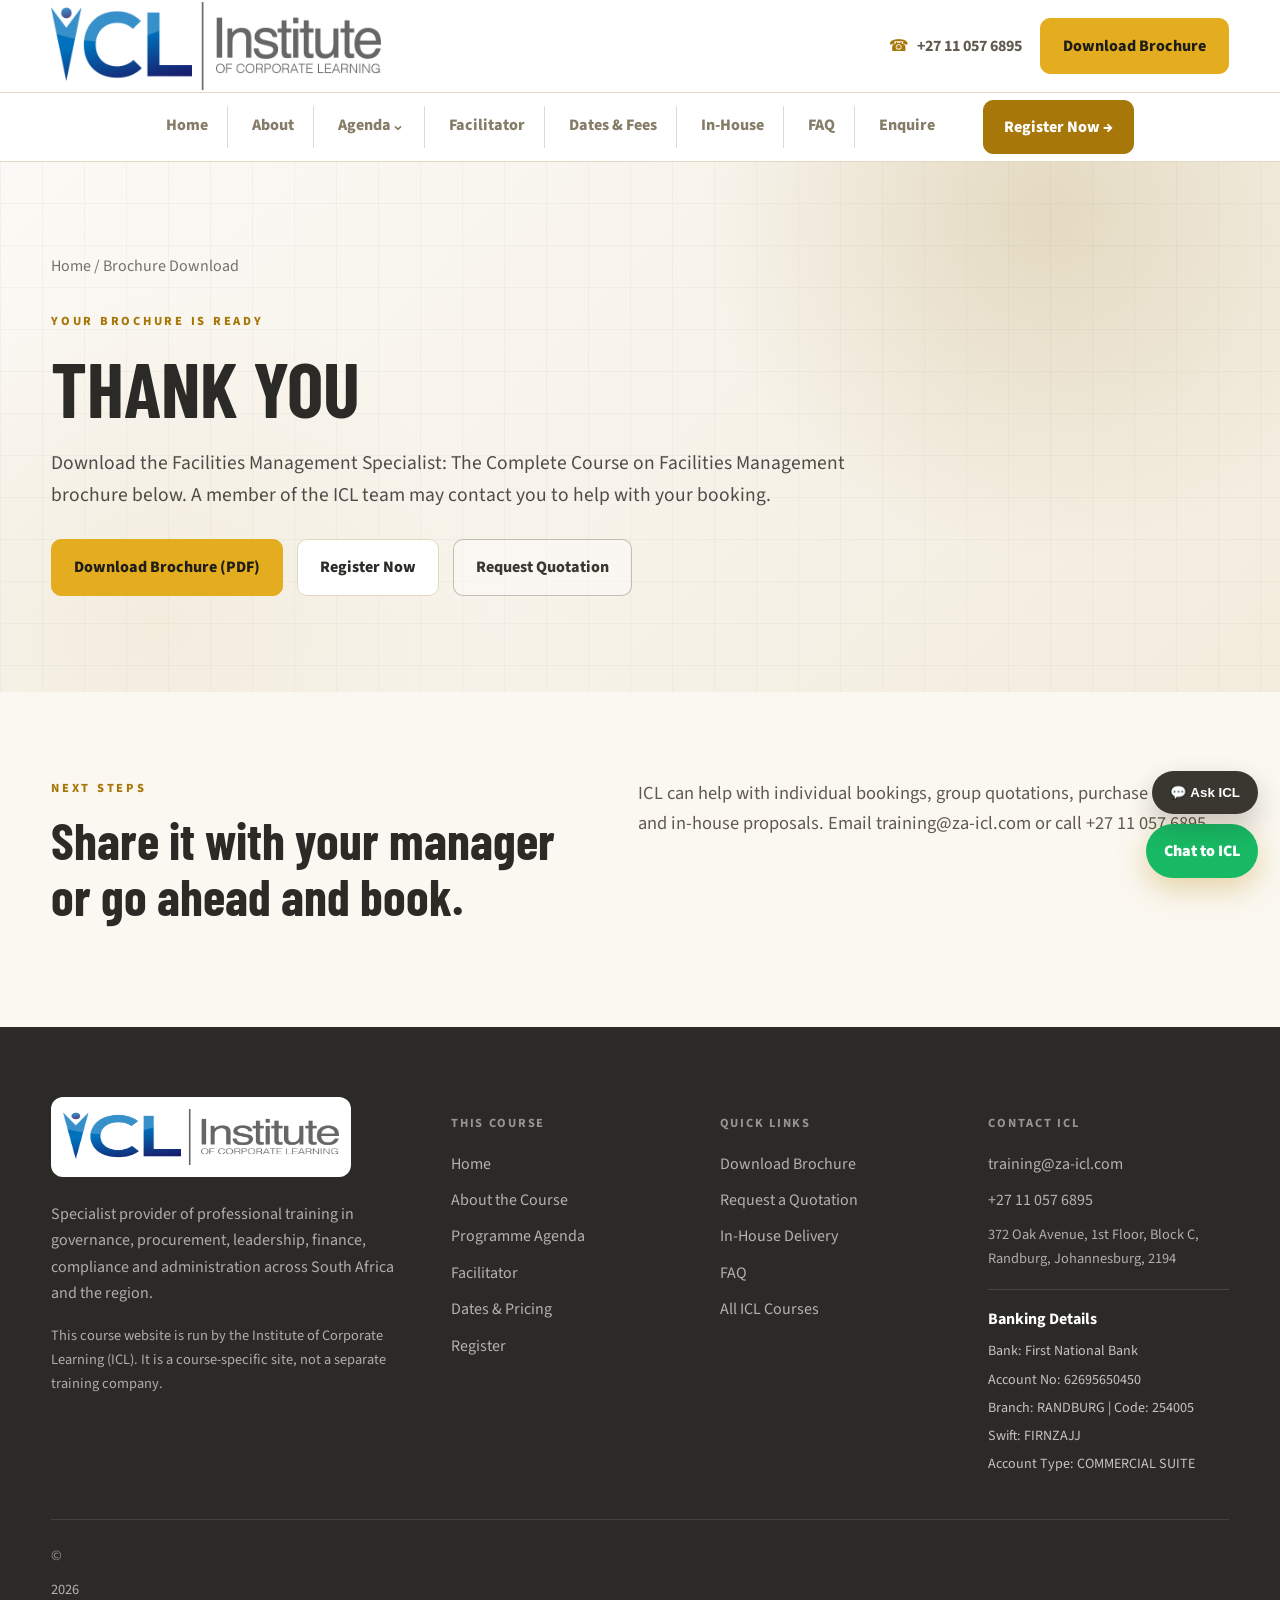
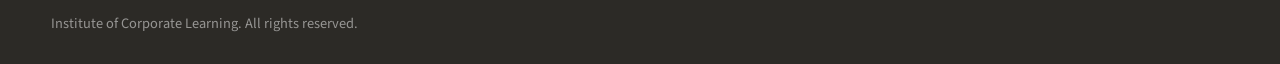
==== commit 7442fe40: "Use the brochure's gold & charcoal theme (Barlow Condensed headings) Co-Authored-By: Claude Opus 5.5" ====
--- a/brochure-download/index.html
+++ b/brochure-download/index.html
@@ -16,11 +16,11 @@
 <meta property="og:type" content="website">
 <meta property="og:url" content="https://facilitiesmanagementtraining.co.za/brochure-download/">
 <meta property="og:image" content="https://facilitiesmanagementtraining.co.za/assets/img/fm-hero.jpg">
-<meta name="theme-color" content="#0F766E">
+<meta name="theme-color" content="#E3AD1F">
 <link rel="icon" href="/assets/img/favicon.svg" type="image/svg+xml">
 <link rel="preconnect" href="https://fonts.googleapis.com">
 <link rel="preconnect" href="https://fonts.gstatic.com" crossorigin>
-<link href="https://fonts.googleapis.com/css2?family=Inter:wght@400;500;600;700;800;900&family=Manrope:wght@700;800&display=swap" rel="stylesheet">
+<link href="https://fonts.googleapis.com/css2?family=Barlow+Condensed:wght@500;600;700&family=Source+Sans+3:wght@400;600;700&display=swap" rel="stylesheet">
 <link rel="stylesheet" href="/assets/css/styles.css">
 
 </head>
--- a/assets/css/styles.css
+++ b/assets/css/styles.css
@@ -1,12 +1,12 @@
 
 :root{
-  --navy:#0B2F2B; --navy-2:#123C38; --green:#2E8B82; --green-2:#146C63; --green-3:#E8F5F4; --gold:#c8a84d; --grey:#5d6b66; --light:#F4FBFA; --line:#DBE9E8; --white:#fff; --shadow:0 18px 50px rgba(11,47,43,.12); --radius:22px;
+  --navy:#201E1A; --navy-2:#2B2823; --green:#8B6F2E; --green-2:#484338; --green-3:#F5F1E8; --gold:#c8a84d; --grey:#5d6b66; --light:#FBF9F4; --line:#E9E5DB; --white:#fff; --shadow:0 18px 50px rgba(32,30,26,.12); --radius:22px;
 }
 *{box-sizing:border-box} html{scroll-behavior:smooth} body{margin:0;font-family:Inter,Arial,sans-serif;color:var(--navy);background:#fff;line-height:1.65;font-size:16px} a{color:inherit;text-decoration:none} img{max-width:100%;display:block} .container{width:min(1220px,92vw);margin-inline:auto}
  h1,h2,h3{font-family:Manrope,Inter,Arial,sans-serif;line-height:1.08;margin:0 0 18px} h1{font-size:clamp(2.5rem,6vw,5.5rem);letter-spacing:-.06em} h2{font-size:clamp(2rem,4vw,3.55rem);letter-spacing:-.045em} h3{font-size:1.32rem;letter-spacing:-.025em} p{margin:0 0 18px;color:var(--grey)} ul{margin:0;padding-left:20px;color:var(--grey)} li{margin:8px 0}.eyebrow{text-transform:uppercase;letter-spacing:.22em;font-weight:800;color:var(--green);font-size:.78rem;margin-bottom:14px}.center{text-align:center}.muted{color:var(--grey)}.full{width:100%;justify-content:center}.small{font-size:.9rem}.section{padding:86px 0}.section-soft{background:var(--light)}
-.btn{display:inline-flex;align-items:center;justify-content:center;gap:8px;border-radius:10px;padding:14px 22px;font-weight:800;border:1px solid transparent;transition:.2s ease;cursor:pointer;white-space:nowrap}.btn:hover{transform:translateY(-1px);box-shadow:0 12px 28px rgba(8,38,35,.12)}.btn-green{background:var(--green);color:#fff}.btn-dark{background:var(--navy);color:#fff}.btn-light{background:#fff;color:var(--navy);border-color:rgba(255,255,255,.25)}.btn-outline{border-color:rgba(255,255,255,.38);color:#fff;background:transparent}.btn-outline-dark{border-color:#CFDFDD;color:var(--navy);background:#fff}.hero-actions{display:flex;flex-wrap:wrap;gap:14px;margin-top:28px}.delivered{color:#CDD8D7}.delivered strong{color:#fff}
-.site-header{position:sticky;top:0;z-index:50;background:#fff;box-shadow:0 1px 0 var(--line)}.topbar{height:92px;display:flex;align-items:center;justify-content:space-between;gap:20px}.logo img{width:330px;height:auto}.top-actions{display:flex;align-items:center;gap:18px}.phone{font-weight:700;color:var(--grey)}.phone:before{content:'☎';color:var(--green);margin-right:8px}.main-nav{border-top:1px solid var(--line)}.nav-wrap{display:flex;align-items:center;justify-content:center;gap:28px;height:68px}.main-nav ul{display:flex;align-items:center;justify-content:center;gap:4px;margin:0;padding:0;list-style:none}.nav-item{position:relative}.nav-item>a{display:block;padding:22px 14px;font-weight:800;color:#698683;border-bottom:3px solid transparent}.nav-item>a.active,.nav-item>a:hover{color:var(--green);border-color:var(--green)}.nav-cta{padding:13px 20px}.dropdown-menu{position:absolute;top:100%;left:0;background:#fff;min-width:260px;border:1px solid var(--line);border-radius:14px;box-shadow:var(--shadow);padding:10px;display:none}.dropdown:hover .dropdown-menu{display:block}.dropdown-menu a{display:block;padding:12px 14px;border-radius:10px;color:var(--grey);font-weight:700}.dropdown-menu a:hover{background:var(--green-3);color:var(--green)}.menu-toggle{display:none;width:44px;height:44px;border:1px solid var(--line);border-radius:10px;background:#fff}.menu-toggle span{display:block;width:20px;height:2px;background:var(--navy);margin:5px auto}
-.home-hero,.hero{background:radial-gradient(circle at 85% 20%,rgba(15,107,98,.95),rgba(7,61,56,.98) 38%,#061D1B 100%);color:#fff;position:relative;overflow:hidden}.home-hero:before,.hero:before{content:'';position:absolute;inset:0;background-image:linear-gradient(rgba(255,255,255,.03) 1px,transparent 1px),linear-gradient(90deg,rgba(255,255,255,.03) 1px,transparent 1px);background-size:42px 42px;opacity:.45}.hero-grid{position:relative;display:grid;grid-template-columns:1.2fr .78fr;gap:54px;align-items:center;min-height:640px;padding:96px 0}.hero-lead{font-size:1.22rem;max-width:760px;color:rgba(255,255,255,.78)}.glance-card{background:rgba(255,255,255,.10);border:1px solid rgba(255,255,255,.18);backdrop-filter:blur(16px);border-radius:var(--radius);padding:34px;box-shadow:0 30px 80px rgba(0,0,0,.2)}.glance-row{display:grid;grid-template-columns:110px 1fr;gap:18px;align-items:center;border-bottom:1px solid rgba(255,255,255,.14);padding:18px 0}.glance-row strong{font-size:1.8rem;color:#fff}.glance-row span{color:rgba(255,255,255,.75)}.glance-row.small{grid-template-columns:70px 1fr;border-bottom:1px solid var(--line)}.glance-row.small strong{color:var(--green);font-size:1.45rem}.glance-row.small span{color:var(--grey)}.inner-hero .container{position:relative;padding:92px 0 96px}.breadcrumbs{color:rgba(255,255,255,.62);margin-bottom:32px}.inner-hero h1{max-width:960px}.inner-hero .hero-lead{max-width:870px}.split{display:grid;grid-template-columns:.9fr 1fr;gap:56px;align-items:start}.split>p{font-size:1.15rem}.card-grid{display:grid;gap:22px;margin-top:42px}.card-grid.four{grid-template-columns:repeat(4,1fr)}.card-grid.three{grid-template-columns:repeat(3,1fr)}.card{background:#fff;border:1px solid var(--line);border-radius:var(--radius);padding:28px;box-shadow:0 10px 28px rgba(8,38,35,.04)}.card .icon{display:inline-grid;place-items:center;width:46px;height:46px;border-radius:14px;background:var(--green-3);color:var(--green);font-weight:900;margin-bottom:18px}.pill-grid{display:flex;justify-content:center;flex-wrap:wrap;gap:12px;margin-top:30px}.pill-grid.left{justify-content:flex-start}.pill-grid span,.tag-list span{padding:11px 16px;border-radius:999px;background:#fff;border:1px solid var(--line);font-weight:800;color:var(--navy)}.tag-list{display:flex;flex-wrap:wrap;gap:10px;margin-top:22px}.tag-list span{background:var(--green-3);color:var(--green);border-color:#CBE6E3}.title-row{display:flex;align-items:end;justify-content:space-between;gap:24px}.faculty-preview{display:grid;grid-template-columns:1fr 1fr;gap:24px;margin-top:32px}.faculty-card{display:grid;grid-template-columns:190px 1fr;gap:24px;align-items:center;border:1px solid var(--line);border-radius:var(--radius);padding:18px;background:#fff;box-shadow:var(--shadow)}.faculty-card img{border-radius:18px;aspect-ratio:1/1;object-fit:cover}.faculty-card a{color:var(--green);font-weight:900}.cta-band{background:linear-gradient(135deg,var(--green-2),var(--green));color:#fff;padding:70px 0}.cta-band p{color:rgba(255,255,255,.75)}.cta-grid{display:grid;grid-template-columns:1fr auto;gap:40px;align-items:center}.cta-actions{display:flex;gap:14px;flex-wrap:wrap}.dark-panel{background:linear-gradient(135deg,var(--green-2),var(--green));color:#fff;border-radius:var(--radius);padding:46px;display:grid;grid-template-columns:1fr auto;gap:30px;align-items:center}.dark-panel p{color:rgba(255,255,255,.76)}.outcome-grid{display:grid;grid-template-columns:repeat(4,1fr);gap:16px;margin-top:34px}.outcome-grid p{background:#fff;border:1px solid var(--line);border-left:4px solid var(--green);border-radius:16px;padding:18px;margin:0;color:var(--navy);font-weight:700}.stats-row{display:grid;grid-template-columns:repeat(3,1fr);gap:20px;margin-bottom:40px}.stats-row div{border:1px solid var(--line);border-radius:18px;padding:30px;text-align:center;background:#fff}.stats-row strong{display:block;color:var(--green);font-size:3rem;line-height:1}.stats-row span{color:var(--grey);font-weight:700}.tabs{display:flex;gap:12px;margin-bottom:34px}.tab{padding:16px 24px;border:1px solid var(--line);border-radius:12px;background:#fff;font-weight:900;color:var(--grey);cursor:pointer}.tab.active{background:var(--green);color:#fff;border-color:var(--green)}.tab-panel{display:none}.tab-panel.active{display:block}.notice{border-left:5px solid var(--green);background:var(--light);padding:22px 26px;border-radius:0 14px 14px 0;color:var(--grey);font-size:1.1rem;margin:0 0 40px}.agenda-grid{display:grid;grid-template-columns:repeat(2,1fr);gap:24px;margin-top:28px}.agenda-card{border:1px solid var(--line);border-radius:var(--radius);padding:28px;background:#fff}.agenda-card>span{display:inline-block;background:var(--green);color:#fff;font-weight:900;border-radius:8px;padding:6px 10px;text-transform:uppercase;font-size:.75rem;margin-bottom:18px}.capstone{background:linear-gradient(135deg,var(--green-2),var(--green));color:#fff;border-radius:var(--radius);padding:44px}.capstone p{color:rgba(255,255,255,.75)}.facilitator-layout{display:grid;grid-template-columns:360px 1fr;gap:56px;align-items:start}.facilitator-layout.reverse{grid-template-columns:360px 1fr}.profile-side{position:sticky;top:190px;background:#fff;border:1px solid var(--line);border-radius:var(--radius);padding:26px;box-shadow:var(--shadow)}.profile-side img{border-radius:20px;aspect-ratio:1/1;object-fit:cover;margin-bottom:22px}.profile-side p{font-weight:700}.profile-main h2{font-size:clamp(1.9rem,3.2vw,3rem)}.profile-stats{display:grid;grid-template-columns:repeat(4,1fr);gap:14px;margin:28px 0}.profile-stats div{border:1px solid var(--line);border-radius:16px;background:#fff;padding:20px;text-align:center}.profile-stats strong{display:block;color:var(--green);font-size:1.5rem}.profile-stats span{display:block;color:var(--grey);font-size:.84rem;font-weight:700}.experience-list p{border-left:4px solid var(--green);padding:8px 0 8px 18px;color:var(--grey)}.sessions-grid{display:grid;grid-template-columns:repeat(4,1fr);gap:22px}.session-card{position:relative;border:1px solid var(--line);border-radius:var(--radius);background:#fff;padding:28px;box-shadow:0 8px 24px rgba(8,38,35,.05)}.session-card.popular{border:2px solid var(--green);box-shadow:var(--shadow)}.badge{position:absolute;top:-17px;left:50%;transform:translateX(-50%);background:#38B3A7;color:#fff;border-radius:999px;padding:6px 14px;text-transform:uppercase;letter-spacing:.12em;font-size:.75rem}.session-month{display:block;color:#98B3B0;font-weight:900;letter-spacing:.14em;font-size:.8rem;margin-bottom:12px}.session-card h3{font-size:1.3rem}.session-card>strong{display:block;color:var(--green);font-size:2.2rem;margin-top:16px;font-weight:900}.session-card small{display:block;color:#98B3B0;font-weight:800}.session-card ul{margin:22px 0}.pricing-grid{display:grid;grid-template-columns:repeat(3,1fr);gap:24px}.price-card{background:#fff;border:1px solid var(--line);border-radius:var(--radius);padding:30px}.price-card.featured{border:2px solid var(--green);box-shadow:var(--shadow)}.price-card h3{font-size:3rem;color:var(--green)}.faq-layout{display:grid;grid-template-columns:1fr 360px;gap:48px;align-items:start}.faq-item{border-top:1px solid var(--line)}.faq-item button{width:100%;border:0;background:#fff;padding:26px 0;text-align:left;font-weight:900;font-size:1.1rem;color:var(--navy);display:flex;justify-content:space-between;gap:20px;cursor:pointer}.faq-item button span{width:34px;height:34px;border:1px solid #CCDCDA;border-radius:50%;display:grid;place-items:center;flex:0 0 auto}.faq-item>div{display:none;padding:0 0 26px}.faq-item.open>div{display:block}.faq-item.open button span{background:var(--green);color:#fff;border-color:var(--green)}.side-card,.form-card{background:#fff;border:1px solid var(--line);border-radius:var(--radius);padding:30px;box-shadow:var(--shadow)}.side-card.compact{margin-top:24px}.side-card a{margin-top:12px}.side-card hr{border:0;border-top:1px solid var(--line);margin:26px 0}.form-layout{display:grid;grid-template-columns:.85fr 1.15fr;gap:56px;align-items:start}.form-card label{display:block;font-weight:800;margin-bottom:18px;color:var(--navy)}input,select,textarea{width:100%;border:1px solid #CFDFDD;border-radius:10px;padding:14px 14px;margin-top:8px;font:inherit;color:var(--navy);background:#fff}textarea{min-height:130px;resize:vertical}.two-col{display:grid;grid-template-columns:1fr 1fr;gap:18px}.form-section-title{font-weight:900;color:var(--green);text-transform:uppercase;letter-spacing:.12em;font-size:.78rem;margin:22px 0 14px}.checkbox{display:flex!important;align-items:flex-start;gap:10px;font-weight:600!important;color:var(--grey)!important}.checkbox input{width:auto;margin-top:6px}.check-grid{display:grid;grid-template-columns:1fr 1fr;gap:10px}.check-grid label{border:1px solid var(--line);border-radius:12px;padding:12px;margin:0;color:var(--grey)}.check-grid input{width:auto;margin:0 8px 0 0}.form-note{font-size:.9rem;margin-top:18px}.success-message{border:1px solid #B9E4E0;background:var(--green-3);color:var(--green);font-weight:800;border-radius:14px;padding:16px;margin:16px 0}.contact-box,.benefit-list p{background:var(--light);border:1px solid var(--line);border-radius:16px;padding:18px;margin-top:20px}.contact-box a{display:block;color:var(--green);font-weight:900;margin-top:8px}.mini-sessions{display:grid;grid-template-columns:repeat(4,1fr);gap:14px}.date-chip{border:1px solid var(--line);background:#fff;border-radius:16px;padding:18px;text-align:left;cursor:pointer}.date-chip:hover{border-color:var(--green)}.date-chip span{display:block;color:#98B3B0;font-weight:900;letter-spacing:.12em;font-size:.72rem}.date-chip strong{display:block;font-size:1.05rem}.date-chip em{display:block;color:var(--grey);font-style:normal}.site-footer{background:#061D1B;color:#fff;padding:70px 0 28px}.footer-grid{display:grid;grid-template-columns:1.6fr 1fr 1fr 1.1fr;gap:50px}.footer-logo{background:#fff;border-radius:12px;padding:12px;width:300px;margin-bottom:24px}.site-footer p{color:rgba(255,255,255,.62)}.site-footer h4{letter-spacing:.14em;text-transform:uppercase;color:rgba(255,255,255,.5);font-size:.78rem}.site-footer a{display:block;color:rgba(255,255,255,.64);margin:10px 0}.site-footer a:hover{color:#fff}.copyright{border-top:1px solid rgba(255,255,255,.1);margin-top:38px;padding-top:24px;color:rgba(255,255,255,.5);font-size:.9rem}.whatsapp{position:fixed;right:22px;bottom:22px;z-index:60;background:#18B9A9;color:#fff;border-radius:999px;padding:14px 18px;font-weight:900;box-shadow:0 10px 30px rgba(24,185,169,.35)}
+.btn{display:inline-flex;align-items:center;justify-content:center;gap:8px;border-radius:10px;padding:14px 22px;font-weight:800;border:1px solid transparent;transition:.2s ease;cursor:pointer;white-space:nowrap}.btn:hover{transform:translateY(-1px);box-shadow:0 12px 28px rgba(26,24,20,.12)}.btn-green{background:var(--green);color:#fff}.btn-dark{background:var(--navy);color:#fff}.btn-light{background:#fff;color:var(--navy);border-color:rgba(255,255,255,.25)}.btn-outline{border-color:rgba(255,255,255,.38);color:#fff;background:transparent}.btn-outline-dark{border-color:#DFDACF;color:var(--navy);background:#fff}.hero-actions{display:flex;flex-wrap:wrap;gap:14px;margin-top:28px}.delivered{color:#D8D5CD}.delivered strong{color:#fff}
+.site-header{position:sticky;top:0;z-index:50;background:#fff;box-shadow:0 1px 0 var(--line)}.topbar{height:92px;display:flex;align-items:center;justify-content:space-between;gap:20px}.logo img{width:330px;height:auto}.top-actions{display:flex;align-items:center;gap:18px}.phone{font-weight:700;color:var(--grey)}.phone:before{content:'☎';color:var(--green);margin-right:8px}.main-nav{border-top:1px solid var(--line)}.nav-wrap{display:flex;align-items:center;justify-content:center;gap:28px;height:68px}.main-nav ul{display:flex;align-items:center;justify-content:center;gap:4px;margin:0;padding:0;list-style:none}.nav-item{position:relative}.nav-item>a{display:block;padding:22px 14px;font-weight:800;color:#867D69;border-bottom:3px solid transparent}.nav-item>a.active,.nav-item>a:hover{color:var(--green);border-color:var(--green)}.nav-cta{padding:13px 20px}.dropdown-menu{position:absolute;top:100%;left:0;background:#fff;min-width:260px;border:1px solid var(--line);border-radius:14px;box-shadow:var(--shadow);padding:10px;display:none}.dropdown:hover .dropdown-menu{display:block}.dropdown-menu a{display:block;padding:12px 14px;border-radius:10px;color:var(--grey);font-weight:700}.dropdown-menu a:hover{background:var(--green-3);color:var(--green)}.menu-toggle{display:none;width:44px;height:44px;border:1px solid var(--line);border-radius:10px;background:#fff}.menu-toggle span{display:block;width:20px;height:2px;background:var(--navy);margin:5px auto}
+.home-hero,.hero{background:radial-gradient(circle at 85% 20%,rgba(69,64,53,.95),rgba(39,36,29,.98) 38%,#14120F 100%);color:#fff;position:relative;overflow:hidden}.home-hero:before,.hero:before{content:'';position:absolute;inset:0;background-image:linear-gradient(rgba(255,255,255,.03) 1px,transparent 1px),linear-gradient(90deg,rgba(255,255,255,.03) 1px,transparent 1px);background-size:42px 42px;opacity:.45}.hero-grid{position:relative;display:grid;grid-template-columns:1.2fr .78fr;gap:54px;align-items:center;min-height:640px;padding:96px 0}.hero-lead{font-size:1.22rem;max-width:760px;color:rgba(255,255,255,.78)}.glance-card{background:rgba(255,255,255,.10);border:1px solid rgba(255,255,255,.18);backdrop-filter:blur(16px);border-radius:var(--radius);padding:34px;box-shadow:0 30px 80px rgba(0,0,0,.2)}.glance-row{display:grid;grid-template-columns:110px 1fr;gap:18px;align-items:center;border-bottom:1px solid rgba(255,255,255,.14);padding:18px 0}.glance-row strong{font-size:1.8rem;color:#fff}.glance-row span{color:rgba(255,255,255,.75)}.glance-row.small{grid-template-columns:70px 1fr;border-bottom:1px solid var(--line)}.glance-row.small strong{color:var(--green);font-size:1.45rem}.glance-row.small span{color:var(--grey)}.inner-hero .container{position:relative;padding:92px 0 96px}.breadcrumbs{color:rgba(255,255,255,.62);margin-bottom:32px}.inner-hero h1{max-width:960px}.inner-hero .hero-lead{max-width:870px}.split{display:grid;grid-template-columns:.9fr 1fr;gap:56px;align-items:start}.split>p{font-size:1.15rem}.card-grid{display:grid;gap:22px;margin-top:42px}.card-grid.four{grid-template-columns:repeat(4,1fr)}.card-grid.three{grid-template-columns:repeat(3,1fr)}.card{background:#fff;border:1px solid var(--line);border-radius:var(--radius);padding:28px;box-shadow:0 10px 28px rgba(26,24,20,.04)}.card .icon{display:inline-grid;place-items:center;width:46px;height:46px;border-radius:14px;background:var(--green-3);color:var(--green);font-weight:900;margin-bottom:18px}.pill-grid{display:flex;justify-content:center;flex-wrap:wrap;gap:12px;margin-top:30px}.pill-grid.left{justify-content:flex-start}.pill-grid span,.tag-list span{padding:11px 16px;border-radius:999px;background:#fff;border:1px solid var(--line);font-weight:800;color:var(--navy)}.tag-list{display:flex;flex-wrap:wrap;gap:10px;margin-top:22px}.tag-list span{background:var(--green-3);color:var(--green);border-color:#E6DECB}.title-row{display:flex;align-items:end;justify-content:space-between;gap:24px}.faculty-preview{display:grid;grid-template-columns:1fr 1fr;gap:24px;margin-top:32px}.faculty-card{display:grid;grid-template-columns:190px 1fr;gap:24px;align-items:center;border:1px solid var(--line);border-radius:var(--radius);padding:18px;background:#fff;box-shadow:var(--shadow)}.faculty-card img{border-radius:18px;aspect-ratio:1/1;object-fit:cover}.faculty-card a{color:var(--green);font-weight:900}.cta-band{background:linear-gradient(135deg,var(--green-2),var(--green));color:#fff;padding:70px 0}.cta-band p{color:rgba(255,255,255,.75)}.cta-grid{display:grid;grid-template-columns:1fr auto;gap:40px;align-items:center}.cta-actions{display:flex;gap:14px;flex-wrap:wrap}.dark-panel{background:linear-gradient(135deg,var(--green-2),var(--green));color:#fff;border-radius:var(--radius);padding:46px;display:grid;grid-template-columns:1fr auto;gap:30px;align-items:center}.dark-panel p{color:rgba(255,255,255,.76)}.outcome-grid{display:grid;grid-template-columns:repeat(4,1fr);gap:16px;margin-top:34px}.outcome-grid p{background:#fff;border:1px solid var(--line);border-left:4px solid var(--green);border-radius:16px;padding:18px;margin:0;color:var(--navy);font-weight:700}.stats-row{display:grid;grid-template-columns:repeat(3,1fr);gap:20px;margin-bottom:40px}.stats-row div{border:1px solid var(--line);border-radius:18px;padding:30px;text-align:center;background:#fff}.stats-row strong{display:block;color:var(--green);font-size:3rem;line-height:1}.stats-row span{color:var(--grey);font-weight:700}.tabs{display:flex;gap:12px;margin-bottom:34px}.tab{padding:16px 24px;border:1px solid var(--line);border-radius:12px;background:#fff;font-weight:900;color:var(--grey);cursor:pointer}.tab.active{background:var(--green);color:#fff;border-color:var(--green)}.tab-panel{display:none}.tab-panel.active{display:block}.notice{border-left:5px solid var(--green);background:var(--light);padding:22px 26px;border-radius:0 14px 14px 0;color:var(--grey);font-size:1.1rem;margin:0 0 40px}.agenda-grid{display:grid;grid-template-columns:repeat(2,1fr);gap:24px;margin-top:28px}.agenda-card{border:1px solid var(--line);border-radius:var(--radius);padding:28px;background:#fff}.agenda-card>span{display:inline-block;background:var(--green);color:#fff;font-weight:900;border-radius:8px;padding:6px 10px;text-transform:uppercase;font-size:.75rem;margin-bottom:18px}.capstone{background:linear-gradient(135deg,var(--green-2),var(--green));color:#fff;border-radius:var(--radius);padding:44px}.capstone p{color:rgba(255,255,255,.75)}.facilitator-layout{display:grid;grid-template-columns:360px 1fr;gap:56px;align-items:start}.facilitator-layout.reverse{grid-template-columns:360px 1fr}.profile-side{position:sticky;top:190px;background:#fff;border:1px solid var(--line);border-radius:var(--radius);padding:26px;box-shadow:var(--shadow)}.profile-side img{border-radius:20px;aspect-ratio:1/1;object-fit:cover;margin-bottom:22px}.profile-side p{font-weight:700}.profile-main h2{font-size:clamp(1.9rem,3.2vw,3rem)}.profile-stats{display:grid;grid-template-columns:repeat(4,1fr);gap:14px;margin:28px 0}.profile-stats div{border:1px solid var(--line);border-radius:16px;background:#fff;padding:20px;text-align:center}.profile-stats strong{display:block;color:var(--green);font-size:1.5rem}.profile-stats span{display:block;color:var(--grey);font-size:.84rem;font-weight:700}.experience-list p{border-left:4px solid var(--green);padding:8px 0 8px 18px;color:var(--grey)}.sessions-grid{display:grid;grid-template-columns:repeat(4,1fr);gap:22px}.session-card{position:relative;border:1px solid var(--line);border-radius:var(--radius);background:#fff;padding:28px;box-shadow:0 8px 24px rgba(26,24,20,.05)}.session-card.popular{border:2px solid var(--green);box-shadow:var(--shadow)}.badge{position:absolute;top:-17px;left:50%;transform:translateX(-50%);background:#B38E38;color:#fff;border-radius:999px;padding:6px 14px;text-transform:uppercase;letter-spacing:.12em;font-size:.75rem}.session-month{display:block;color:#B3AB98;font-weight:900;letter-spacing:.14em;font-size:.8rem;margin-bottom:12px}.session-card h3{font-size:1.3rem}.session-card>strong{display:block;color:var(--green);font-size:2.2rem;margin-top:16px;font-weight:900}.session-card small{display:block;color:#B3AB98;font-weight:800}.session-card ul{margin:22px 0}.pricing-grid{display:grid;grid-template-columns:repeat(3,1fr);gap:24px}.price-card{background:#fff;border:1px solid var(--line);border-radius:var(--radius);padding:30px}.price-card.featured{border:2px solid var(--green);box-shadow:var(--shadow)}.price-card h3{font-size:3rem;color:var(--green)}.faq-layout{display:grid;grid-template-columns:1fr 360px;gap:48px;align-items:start}.faq-item{border-top:1px solid var(--line)}.faq-item button{width:100%;border:0;background:#fff;padding:26px 0;text-align:left;font-weight:900;font-size:1.1rem;color:var(--navy);display:flex;justify-content:space-between;gap:20px;cursor:pointer}.faq-item button span{width:34px;height:34px;border:1px solid #DCD7CC;border-radius:50%;display:grid;place-items:center;flex:0 0 auto}.faq-item>div{display:none;padding:0 0 26px}.faq-item.open>div{display:block}.faq-item.open button span{background:var(--green);color:#fff;border-color:var(--green)}.side-card,.form-card{background:#fff;border:1px solid var(--line);border-radius:var(--radius);padding:30px;box-shadow:var(--shadow)}.side-card.compact{margin-top:24px}.side-card a{margin-top:12px}.side-card hr{border:0;border-top:1px solid var(--line);margin:26px 0}.form-layout{display:grid;grid-template-columns:.85fr 1.15fr;gap:56px;align-items:start}.form-card label{display:block;font-weight:800;margin-bottom:18px;color:var(--navy)}input,select,textarea{width:100%;border:1px solid #DFDACF;border-radius:10px;padding:14px 14px;margin-top:8px;font:inherit;color:var(--navy);background:#fff}textarea{min-height:130px;resize:vertical}.two-col{display:grid;grid-template-columns:1fr 1fr;gap:18px}.form-section-title{font-weight:900;color:var(--green);text-transform:uppercase;letter-spacing:.12em;font-size:.78rem;margin:22px 0 14px}.checkbox{display:flex!important;align-items:flex-start;gap:10px;font-weight:600!important;color:var(--grey)!important}.checkbox input{width:auto;margin-top:6px}.check-grid{display:grid;grid-template-columns:1fr 1fr;gap:10px}.check-grid label{border:1px solid var(--line);border-radius:12px;padding:12px;margin:0;color:var(--grey)}.check-grid input{width:auto;margin:0 8px 0 0}.form-note{font-size:.9rem;margin-top:18px}.success-message{border:1px solid #E4D7B9;background:var(--green-3);color:var(--green);font-weight:800;border-radius:14px;padding:16px;margin:16px 0}.contact-box,.benefit-list p{background:var(--light);border:1px solid var(--line);border-radius:16px;padding:18px;margin-top:20px}.contact-box a{display:block;color:var(--green);font-weight:900;margin-top:8px}.mini-sessions{display:grid;grid-template-columns:repeat(4,1fr);gap:14px}.date-chip{border:1px solid var(--line);background:#fff;border-radius:16px;padding:18px;text-align:left;cursor:pointer}.date-chip:hover{border-color:var(--green)}.date-chip span{display:block;color:#B3AB98;font-weight:900;letter-spacing:.12em;font-size:.72rem}.date-chip strong{display:block;font-size:1.05rem}.date-chip em{display:block;color:var(--grey);font-style:normal}.site-footer{background:#14120F;color:#fff;padding:70px 0 28px}.footer-grid{display:grid;grid-template-columns:1.6fr 1fr 1fr 1.1fr;gap:50px}.footer-logo{background:#fff;border-radius:12px;padding:12px;width:300px;margin-bottom:24px}.site-footer p{color:rgba(255,255,255,.62)}.site-footer h4{letter-spacing:.14em;text-transform:uppercase;color:rgba(255,255,255,.5);font-size:.78rem}.site-footer a{display:block;color:rgba(255,255,255,.64);margin:10px 0}.site-footer a:hover{color:#fff}.copyright{border-top:1px solid rgba(255,255,255,.1);margin-top:38px;padding-top:24px;color:rgba(255,255,255,.5);font-size:.9rem}.whatsapp{position:fixed;right:22px;bottom:22px;z-index:60;background:#B98918;color:#fff;border-radius:999px;padding:14px 18px;font-weight:900;box-shadow:0 10px 30px rgba(185,137,24,.35)}
 @media (max-width:1050px){.card-grid.four,.sessions-grid{grid-template-columns:repeat(2,1fr)}.hero-grid,.split,.form-layout,.facilitator-layout,.faq-layout,.cta-grid,.dark-panel{grid-template-columns:1fr}.profile-side{position:relative;top:0}.outcome-grid,.profile-stats{grid-template-columns:repeat(2,1fr)}.mini-sessions{grid-template-columns:repeat(2,1fr)}.nav-wrap{justify-content:space-between}.main-nav ul{justify-content:flex-start;overflow:auto}.logo img{width:240px}}
 @media (max-width:760px){h1{font-size:2.55rem}.section{padding:58px 0}.topbar{height:auto;padding:16px 0}.top-actions .phone,.top-actions>.btn{display:none}.menu-toggle{display:block}.main-nav{display:none}.main-nav.open{display:block}.nav-wrap{height:auto;display:block;padding:10px 0}.main-nav ul{display:block}.nav-item>a{padding:14px 0}.dropdown-menu{position:static;box-shadow:none;border:0;display:block}.nav-cta{width:100%;margin:12px 0 20px}.hero-grid{min-height:auto;padding:72px 0}.glance-card{padding:24px}.glance-row{grid-template-columns:85px 1fr}.faculty-preview,.card-grid.three,.card-grid.four,.agenda-grid,.sessions-grid,.pricing-grid,.footer-grid,.two-col,.check-grid,.mini-sessions{grid-template-columns:1fr}.faculty-card{grid-template-columns:1fr}.faculty-card img{width:100%}.title-row{display:block}.tabs{display:block}.tab{width:100%;margin-bottom:10px}.outcome-grid,.profile-stats{grid-template-columns:1fr}.home-hero .hero-actions .btn,.inner-hero .hero-actions .btn{width:100%}.cta-actions .btn{width:100%}}
 
@@ -21,47 +21,47 @@
 
 /* Banking details */
 .bank-card{background:#fff;border:1px solid var(--line);border-radius:var(--radius);padding:28px;box-shadow:var(--shadow);margin-top:24px}
-.bank-card h3{margin-bottom:18px}.bank-grid{display:grid;grid-template-columns:repeat(3,1fr);gap:14px;margin-bottom:18px}.bank-grid.single{grid-template-columns:1fr}.bank-grid div{background:var(--light);border:1px solid var(--line);border-radius:14px;padding:14px}.bank-grid span{display:block;color:#98B3B0;font-size:.78rem;text-transform:uppercase;letter-spacing:.1em;font-weight:900;margin-bottom:4px}.bank-grid strong{display:block;color:var(--navy);font-size:.96rem}.bank-mini{margin-top:18px;border-top:1px solid rgba(255,255,255,.13);padding-top:16px}.bank-mini strong{display:block;color:#fff;margin-bottom:8px}.bank-mini span{font-size:.88rem;margin:5px 0;color:rgba(255,255,255,.66)}.enquiry-bank{box-shadow:none}
+.bank-card h3{margin-bottom:18px}.bank-grid{display:grid;grid-template-columns:repeat(3,1fr);gap:14px;margin-bottom:18px}.bank-grid.single{grid-template-columns:1fr}.bank-grid div{background:var(--light);border:1px solid var(--line);border-radius:14px;padding:14px}.bank-grid span{display:block;color:#B3AB98;font-size:.78rem;text-transform:uppercase;letter-spacing:.1em;font-weight:900;margin-bottom:4px}.bank-grid strong{display:block;color:var(--navy);font-size:.96rem}.bank-mini{margin-top:18px;border-top:1px solid rgba(255,255,255,.13);padding-top:16px}.bank-mini strong{display:block;color:#fff;margin-bottom:8px}.bank-mini span{font-size:.88rem;margin:5px 0;color:rgba(255,255,255,.66)}.enquiry-bank{box-shadow:none}
 
 /* Chatbot */
-.chatbot{position:fixed;right:22px;bottom:86px;z-index:70}.chatbot-toggle{border:0;background:var(--navy);color:#fff;border-radius:999px;padding:14px 18px;font-weight:900;box-shadow:0 12px 28px rgba(8,38,35,.22);cursor:pointer}.chatbot-panel{position:absolute;right:0;bottom:58px;width:min(360px,calc(100vw - 44px));background:#fff;border:1px solid var(--line);border-radius:18px;box-shadow:0 20px 60px rgba(8,38,35,.22);overflow:hidden}.chatbot-head{display:flex;justify-content:space-between;align-items:center;background:var(--navy);color:#fff;padding:16px 18px}.chatbot-close{border:0;background:transparent;color:#fff;font-size:1.5rem;line-height:1;cursor:pointer}.chatbot-body{padding:18px}.bot-message{background:var(--light);border:1px solid var(--line);border-radius:14px;padding:12px;margin:0 0 14px;color:var(--grey)}.bot-message-answer{color:var(--navy);line-height:1.55}.bot-message a{color:var(--green);font-weight:900}.chatbot-replies{display:grid;grid-template-columns:1fr 1fr;gap:8px}.chatbot-replies button{border:1px solid var(--line);background:#fff;border-radius:12px;padding:10px;font-weight:800;color:var(--navy);cursor:pointer;text-align:left}.chatbot-replies button:hover{border-color:var(--green);color:var(--green)}.chatbot-answer{margin-top:12px}
+.chatbot{position:fixed;right:22px;bottom:86px;z-index:70}.chatbot-toggle{border:0;background:var(--navy);color:#fff;border-radius:999px;padding:14px 18px;font-weight:900;box-shadow:0 12px 28px rgba(26,24,20,.22);cursor:pointer}.chatbot-panel{position:absolute;right:0;bottom:58px;width:min(360px,calc(100vw - 44px));background:#fff;border:1px solid var(--line);border-radius:18px;box-shadow:0 20px 60px rgba(26,24,20,.22);overflow:hidden}.chatbot-head{display:flex;justify-content:space-between;align-items:center;background:var(--navy);color:#fff;padding:16px 18px}.chatbot-close{border:0;background:transparent;color:#fff;font-size:1.5rem;line-height:1;cursor:pointer}.chatbot-body{padding:18px}.bot-message{background:var(--light);border:1px solid var(--line);border-radius:14px;padding:12px;margin:0 0 14px;color:var(--grey)}.bot-message-answer{color:var(--navy);line-height:1.55}.bot-message a{color:var(--green);font-weight:900}.chatbot-replies{display:grid;grid-template-columns:1fr 1fr;gap:8px}.chatbot-replies button{border:1px solid var(--line);background:#fff;border-radius:12px;padding:10px;font-weight:800;color:var(--navy);cursor:pointer;text-align:left}.chatbot-replies button:hover{border-color:var(--green);color:var(--green)}.chatbot-answer{margin-top:12px}
 @media (max-width:760px){.bank-grid{grid-template-columns:1fr}.chatbot{right:14px;bottom:78px}.chatbot-panel{right:-2px}}
 
 /* ICL Blue-first colour system override */
 :root{
-  --navy:#1D4743;
-  --navy-2:#143A36;
-  --icl-blue:#008F81;
-  --icl-blue-dark:#006B60;
-  --icl-light-blue:#E7FCFA;
-  --icl-cyan:#8EFFF4;
-  --esg-green:#0F6B62;
-  --esg-green-dark:#073D38;
-  --esg-green-soft:#E9F5F4;
+  --navy:#36332E;
+  --navy-2:#2A2824;
+  --icl-blue:#544C3B;
+  --icl-blue-dark:#3F392C;
+  --icl-light-blue:#FCF6E7;
+  --icl-cyan:#FFDD8E;
+  --esg-green:#454035;
+  --esg-green-dark:#27241D;
+  --esg-green-soft:#F5F1E9;
 
   /* Existing variable names retained for compatibility with all pages */
   --green:var(--icl-blue);
   --green-2:var(--icl-blue-dark);
   --green-3:var(--icl-light-blue);
   --gold:var(--icl-cyan);
-  --grey:#668582;
-  --light:#F5F7F7;
-  --line:#E5EFEE;
+  --grey:#857C66;
+  --light:#F7F6F5;
+  --line:#EFECE5;
 }
 
 /* Large brand areas now follow ICL navy/blue; ESG green is used only as an accent. */
 .home-hero,
 .hero{
   background:
-    radial-gradient(circle at 88% 12%, rgba(142,255,244,.28), transparent 34%),
-    linear-gradient(135deg, #1D4743 0%, #008F81 62%, #006B60 100%) !important;
+    radial-gradient(circle at 88% 12%, rgba(255,221,142,.28), transparent 34%),
+    linear-gradient(135deg, #36332E 0%, #544C3B 62%, #3F392C 100%) !important;
 }
 .cta-band,
 .dark-panel,
 .capstone{
-  background:linear-gradient(135deg, #1D4743 0%, #008F81 100%) !important;
-}
-.site-footer{background:#1D4743 !important;}
+  background:linear-gradient(135deg, #36332E 0%, #544C3B 100%) !important;
+}
+.site-footer{background:#36332E !important;}
 
 /* Primary interface actions use ICL blue. */
 .btn-green,
@@ -69,19 +69,19 @@
 .agenda-card>span,
 .price-table th,
 .chatbot-toggle{
-  background:#008F81 !important;
+  background:#544C3B !important;
   color:#fff !important;
-  border-color:#008F81 !important;
+  border-color:#544C3B !important;
 }
 .btn-green:hover,
-.btn-dark:hover{box-shadow:0 12px 28px rgba(0,143,129,.22)}
+.btn-dark:hover{box-shadow:0 12px 28px rgba(84,76,59,.22)}
 .nav-item>a.active,
 .nav-item>a:hover{
-  color:#008F81 !important;
-  border-color:#008F81 !important;
-}
-.dropdown-menu a:hover{background:#E7FCFA !important;color:#008F81 !important;}
-.phone:before{color:#008F81 !important;}
+  color:#544C3B !important;
+  border-color:#544C3B !important;
+}
+.dropdown-menu a:hover{background:#FCF6E7 !important;color:#544C3B !important;}
+.phone:before{color:#544C3B !important;}
 
 /* ESG accent treatment: small labels, checkmarks, icons and sustainability cues. */
 .eyebrow,
@@ -93,44 +93,44 @@
 .contact-box a,
 .faculty-card a,
 .bot-message a{
-  color:#0F6B62 !important;
+  color:#454035 !important;
 }
 .card .icon{
-  background:#E9F5F4 !important;
+  background:#F5F1E9 !important;
 }
 .tag-list span{
-  background:#E9F5F4 !important;
-  color:#0F6B62 !important;
-  border-color:#CBE6E3 !important;
+  background:#F5F1E9 !important;
+  color:#454035 !important;
+  border-color:#E6DECB !important;
 }
 .outcome-grid p,
 .experience-list p,
 .notice{
-  border-left-color:#0F6B62 !important;
+  border-left-color:#454035 !important;
 }
 .session-card.popular,
 .price-card.featured{
-  border-color:#008F81 !important;
+  border-color:#544C3B !important;
 }
 .badge,
 .success-message,
 .whatsapp{
-  background:#0F6B62 !important;
+  background:#454035 !important;
   color:#fff !important;
 }
 .success-message{
-  border-color:#CBE6E3 !important;
+  border-color:#E6DECB !important;
 }
 .faq-item.open button span{
-  background:#008F81 !important;
-  border-color:#008F81 !important;
+  background:#544C3B !important;
+  border-color:#544C3B !important;
 }
 .date-chip:hover,
 .chatbot-replies button:hover{
-  border-color:#008F81 !important;
-  color:#008F81 !important;
-}
-.chatbot-head{background:#1D4743 !important;}
+  border-color:#544C3B !important;
+  color:#544C3B !important;
+}
+.chatbot-head{background:#36332E !important;}
 
 /* Footer banking details remain readable on navy. */
 .bank-mini strong{color:#fff !important;}
@@ -141,19 +141,19 @@
    teal accents and restrained gold highlights. ICL remains the provider, but the
    site identity now leads with ESG rather than corporate-blue branding. */
 :root{
-  --forest:#102B28;
-  --forest-2:#0B3D38;
-  --leaf:#1F7A71;
-  --leaf-2:#2E9B90;
-  --mint:#EAF7F6;
-  --mint-2:#DDF3F1;
-  --sage:#BFE3DF;
-  --teal:#0E7A6F;
+  --forest:#201E1B;
+  --forest-2:#282620;
+  --leaf:#554F44;
+  --leaf-2:#9B7A2E;
+  --mint:#F7F3EA;
+  --mint-2:#F3ECDD;
+  --sage:#E3D8BF;
+  --teal:#4E473A;
   --cream:#FFFCF2;
   --gold:#C8A45D;
   --grey:#65746B;
-  --light:#F5FBFA;
-  --line:#D9E9E7;
+  --light:#FBF9F5;
+  --line:#E9E4D9;
   --navy:var(--forest);
   --navy-2:var(--forest-2);
   --green:var(--leaf);
@@ -166,7 +166,7 @@
   --esg-green:var(--leaf);
   --esg-green-dark:var(--forest-2);
   --esg-green-soft:var(--mint);
-  --shadow:0 18px 50px rgba(16,43,40,.10);
+  --shadow:0 18px 50px rgba(32,30,27,.10);
 }
 body{color:var(--forest);background:#fff;}
 .eyebrow{color:var(--teal) !important;}
@@ -182,39 +182,39 @@
 .home-hero,.hero{
   color:var(--forest) !important;
   background:
-    radial-gradient(circle at 82% 10%, rgba(191,227,223,.95), transparent 30%),
-    radial-gradient(circle at 12% 88%, rgba(221,243,241,.95), transparent 28%),
-    linear-gradient(135deg, #F5FBFA 0%, #EAF7F6 52%, #DDF3F1 100%) !important;
+    radial-gradient(circle at 82% 10%, rgba(227,216,191,.95), transparent 30%),
+    radial-gradient(circle at 12% 88%, rgba(243,236,221,.95), transparent 28%),
+    linear-gradient(135deg, #FBF9F5 0%, #F7F3EA 52%, #F3ECDD 100%) !important;
 }
 .home-hero:before,.hero:before{
-  background-image:linear-gradient(rgba(16,43,40,.045) 1px,transparent 1px),linear-gradient(90deg,rgba(16,43,40,.045) 1px,transparent 1px);
+  background-image:linear-gradient(rgba(32,30,27,.045) 1px,transparent 1px),linear-gradient(90deg,rgba(32,30,27,.045) 1px,transparent 1px);
   opacity:.7;
 }
-.hero-lead{color:rgba(16,43,40,.78) !important;}
-.delivered{color:rgba(16,43,40,.70) !important;}.delivered strong{color:var(--forest) !important;}
-.breadcrumbs{color:rgba(16,43,40,.62) !important;}
-.glance-card{background:rgba(255,255,255,.78) !important;border:1px solid rgba(31,122,113,.18) !important;box-shadow:0 24px 70px rgba(16,43,40,.12) !important;backdrop-filter:blur(16px);}
-.glance-row{border-bottom:1px solid rgba(31,122,113,.16) !important;}
-.glance-row strong{color:var(--leaf) !important;}.glance-row span{color:rgba(16,43,40,.72) !important;}
+.hero-lead{color:rgba(32,30,27,.78) !important;}
+.delivered{color:rgba(32,30,27,.70) !important;}.delivered strong{color:var(--forest) !important;}
+.breadcrumbs{color:rgba(32,30,27,.62) !important;}
+.glance-card{background:rgba(255,255,255,.78) !important;border:1px solid rgba(85,79,68,.18) !important;box-shadow:0 24px 70px rgba(32,30,27,.12) !important;backdrop-filter:blur(16px);}
+.glance-row{border-bottom:1px solid rgba(85,79,68,.16) !important;}
+.glance-row strong{color:var(--leaf) !important;}.glance-row span{color:rgba(32,30,27,.72) !important;}
 
 /* Buttons */
 .btn-green,.btn-dark,.tab.active,.agenda-card>span,.price-table th,.chatbot-toggle{
   background:var(--leaf) !important;color:#fff !important;border-color:var(--leaf) !important;
 }
-.btn-green:hover,.btn-dark:hover{box-shadow:0 14px 30px rgba(31,122,113,.22) !important;}
+.btn-green:hover,.btn-dark:hover{box-shadow:0 14px 30px rgba(85,79,68,.22) !important;}
 .btn-light{background:#fff !important;color:var(--forest) !important;border-color:var(--line) !important;}
-.home-hero .btn-outline,.hero .btn-outline{color:var(--forest-2) !important;border-color:rgba(31,122,113,.34) !important;background:rgba(255,255,255,.38) !important;}
+.home-hero .btn-outline,.hero .btn-outline{color:var(--forest-2) !important;border-color:rgba(85,79,68,.34) !important;background:rgba(255,255,255,.38) !important;}
 .cta-band .btn-outline,.dark-panel .btn-outline,.capstone .btn-outline{color:#fff !important;border-color:rgba(255,255,255,.38) !important;background:transparent !important;}
-.btn-outline-dark{border-color:#BFDAD7 !important;color:var(--forest-2) !important;background:#fff !important;}
+.btn-outline-dark{border-color:#DAD2BF !important;color:var(--forest-2) !important;background:#fff !important;}
 
 /* Cards and section surfaces */
 .section-soft{background:var(--light) !important;}
 .card,.session-card,.price-card,.form-card,.contact-box,.agenda-card,.profile-side,.profile-stats div,.stats-row div,.bank-card{background:#fff !important;border-color:var(--line) !important;}
 .card .icon{background:var(--mint) !important;color:var(--leaf) !important;}
 .tag-list span,.pill-grid span{background:#fff !important;border-color:var(--line) !important;color:var(--forest) !important;}
-.tag-list span{background:var(--mint) !important;color:var(--leaf) !important;border-color:#CBE6E3 !important;}
+.tag-list span{background:var(--mint) !important;color:var(--leaf) !important;border-color:#E6DECB !important;}
 .outcome-grid p,.experience-list p,.notice{border-left-color:var(--leaf) !important;}
-.notice{background:#F4FBFA !important;color:var(--grey) !important;}
+.notice{background:#FBF9F4 !important;color:var(--grey) !important;}
 
 /* Green executive panels */
 .cta-band,.dark-panel,.capstone{
@@ -228,13 +228,13 @@
 .badge{background:var(--teal) !important;color:#fff !important;}
 .session-card>strong,.price-card h3,.profile-stats strong,.contact-box a,.faculty-card a,.bot-message a{color:var(--leaf) !important;}
 .price-table th{background:var(--leaf) !important;}
-.price-table tr:nth-child(even) td{background:#F4FBFA !important;}
+.price-table tr:nth-child(even) td{background:#FBF9F4 !important;}
 .date-chip:hover,.chatbot-replies button:hover{border-color:var(--leaf) !important;color:var(--leaf) !important;}
 
 /* Forms */
-input,select,textarea{border-color:#CFE3E1 !important;background:#fff !important;}
-input:focus,select:focus,textarea:focus{outline:3px solid rgba(31,122,113,.14) !important;border-color:var(--leaf) !important;}
-.success-message{background:#EFFAF9 !important;border-color:#CBE6E3 !important;color:var(--forest) !important;}
+input,select,textarea{border-color:#E3DDCF !important;background:#fff !important;}
+input:focus,select:focus,textarea:focus{outline:3px solid rgba(85,79,68,.14) !important;border-color:var(--leaf) !important;}
+.success-message{background:#FAF7EF !important;border-color:#E6DECB !important;color:var(--forest) !important;}
 
 /* Chatbot and WhatsApp */
 .chatbot-toggle,.chatbot-head{background:var(--forest-2) !important;color:#fff !important;}
@@ -246,20 +246,20 @@
 .glance-row.small strong,.card .icon,.faq-item.open button span{color:var(--leaf) !important;}
 .faq-item.open button span{background:var(--leaf) !important;border-color:var(--leaf) !important;color:#fff !important;}
 .hero h1 span,.inner-hero h1 span{color:var(--teal) !important;}
-.bank-grid div{background:#F4FBFA !important;border-color:var(--line) !important;}
+.bank-grid div{background:#FBF9F4 !important;border-color:var(--line) !important;}
 .bank-mini strong{color:#fff !important;}.bank-mini span{color:rgba(255,255,255,.72) !important;}
 
 /* Delegate repeater on registration form */
 .delegate-intro{margin-top:-4px;margin-bottom:18px;color:var(--grey)}
 .delegates-repeater{display:grid;gap:18px;margin:18px 0}
-.delegate-entry{border:1px solid var(--line);background:linear-gradient(180deg,#fff 0%,#F7FCFC 100%);border-radius:18px;padding:22px}
+.delegate-entry{border:1px solid var(--line);background:linear-gradient(180deg,#fff 0%,#FCFBF7 100%);border-radius:18px;padding:22px}
 .delegate-entry-head{display:flex;align-items:flex-start;justify-content:space-between;gap:18px;margin-bottom:14px;border-bottom:1px solid var(--line);padding-bottom:14px}
 .delegate-entry-head h4{margin:0;color:var(--forest);font-size:1.15rem}
 .delegate-entry-head span{display:block;color:var(--grey);font-size:.88rem;font-weight:800;margin-top:3px}
 .remove-delegate{border:1px solid #F2C0B8;background:#FFF6F4;color:#9B2C20;border-radius:999px;padding:8px 12px;font-weight:900;cursor:pointer;font:inherit;font-size:.86rem}
 .remove-delegate:hover{background:#FFEAE5;border-color:#E58C7F}
 .add-delegate-btn{width:100%;justify-content:center;margin:4px 0 18px}
-.booking-summary{display:grid;gap:6px;border:1px solid #CBE6E3;background:#EFFAF9;border-radius:16px;padding:18px;margin-bottom:18px;color:var(--forest)}
+.booking-summary{display:grid;gap:6px;border:1px solid #E6DECB;background:#FAF7EF;border-radius:16px;padding:18px;margin-bottom:18px;color:var(--forest)}
 .booking-summary strong{font-size:1.05rem}
 .booking-summary span{color:var(--grey);font-weight:800}
 @media (max-width:760px){.delegate-entry{padding:18px}.delegate-entry-head{display:block}.remove-delegate{margin-top:12px}.booking-summary{font-size:.92rem}}
@@ -304,7 +304,7 @@
   aspect-ratio: 4 / 3;
   overflow: hidden;
   border-radius: 22px 22px 0 0;
-  background: linear-gradient(135deg, #E6F6F4, #F3FBFA);
+  background: linear-gradient(135deg, #F6F1E6, #FBF9F3);
 }
 
 .facilitator-card img,
@@ -368,7 +368,7 @@
   font-weight:800;
   font-size:.88rem;
 }
-.hero-trust-strip span:before{content:"✓";color:#B9F0EB;font-weight:900}
+.hero-trust-strip span:before{content:"✓";color:#F0E0B9;font-weight:900}
 .audience-compact .audience-panel{
   display:grid;
   grid-template-columns: .8fr 1.2fr;
@@ -392,11 +392,11 @@
   border:1px solid var(--line);
   border-radius:18px;
   padding:26px;
-  box-shadow:0 12px 34px rgba(11,47,43,.08);
+  box-shadow:0 12px 34px rgba(32,30,26,.08);
 }
 .price-option.featured{
-  border-color:rgba(46,139,130,.45);
-  box-shadow:0 18px 48px rgba(46,139,130,.16);
+  border-color:rgba(139,111,46,.45);
+  box-shadow:0 18px 48px rgba(139,111,46,.16);
 }
 .price-option small{
   display:block;
@@ -490,7 +490,7 @@
   object-position:center top;
   border-radius:22px;
   border:6px solid #fff;
-  box-shadow:0 14px 36px rgba(11,47,43,.16);
+  box-shadow:0 14px 36px rgba(32,30,26,.16);
   background:var(--green-3);
 }
 
@@ -516,7 +516,7 @@
   border:1px solid var(--line);
   border-radius:22px;
   background:#fff;
-  box-shadow:0 18px 50px rgba(11,47,43,.12);
+  box-shadow:0 18px 50px rgba(32,30,26,.12);
   z-index:3;
   text-align:left;
 }
@@ -530,7 +530,7 @@
   border-radius:20px;
   margin:0 0 14px auto;
   border:5px solid var(--green-3);
-  box-shadow:0 10px 24px rgba(11,47,43,.13);
+  box-shadow:0 10px 24px rgba(32,30,26,.13);
 }
 
 .facilitator-layout .profile-side img[src*="deon-van-der-westhuizen"]{
@@ -614,9 +614,9 @@
 /* Brochure gate */
 .brochure-unlocked{
   margin-top:24px;
-  border:1px solid rgba(46,139,130,.35);
+  border:1px solid rgba(139,111,46,.35);
   border-radius:18px;
-  background:linear-gradient(135deg,#E8F5F4,#F7FFFE);
+  background:linear-gradient(135deg,#F5F1E8,#FFFDF7);
   padding:24px;
 }
 .brochure-unlocked h3{
@@ -639,7 +639,7 @@
   border:1px solid var(--line);
   border-radius:18px;
   padding:24px;
-  box-shadow:0 12px 34px rgba(11,47,43,.08);
+  box-shadow:0 12px 34px rgba(32,30,26,.08);
 }
 .payment-card h3{
   margin-bottom:10px;
@@ -706,23 +706,23 @@
 
 /* Inline form success and brochure unlock */
 .info-message{
-  border:1px solid #B8D7D4;
-  background:#F0FAF9;
-  color:#0B2F2B;
+  border:1px solid #D7CEB8;
+  background:#FAF7F0;
+  color:#201E1A;
   border-radius:14px;
   padding:14px 16px;
   margin-bottom:18px;
   font-weight:700;
 }
 .info-message a{
-  color:#0B2F2B;
+  color:#201E1A;
   text-decoration:underline;
 }
 .brochure-unlocked{
   margin-top:24px;
-  border:1px solid rgba(46,139,130,.35);
+  border:1px solid rgba(139,111,46,.35);
   border-radius:18px;
-  background:linear-gradient(135deg,#E8F5F4,#F7FFFE);
+  background:linear-gradient(135deg,#F5F1E8,#FFFDF7);
   padding:24px;
 }
 .brochure-unlocked h3{
@@ -749,17 +749,17 @@
 .home-hero .hero-trust-strip span,
 .hero-trust-strip span{
   background:rgba(255,255,255,.82) !important;
-  border:1px solid rgba(46,139,130,.28) !important;
+  border:1px solid rgba(139,111,46,.28) !important;
   color:var(--navy) !important;
-  box-shadow:0 10px 26px rgba(11,47,43,.08);
+  box-shadow:0 10px 26px rgba(32,30,26,.08);
 }
 .hero-trust-strip span:before{
   color:var(--green) !important;
 }
 .glance-card{
   background:rgba(255,255,255,.78) !important;
-  border:1px solid rgba(46,139,130,.18) !important;
-  box-shadow:0 26px 80px rgba(11,47,43,.12) !important;
+  border:1px solid rgba(139,111,46,.18) !important;
+  box-shadow:0 26px 80px rgba(32,30,26,.12) !important;
 }
 .glance-card .eyebrow{
   color:var(--green) !important;
@@ -779,7 +779,7 @@
 }
 .registration-success-card{
   background:#fff;
-  border:1px solid rgba(46,139,130,.25);
+  border:1px solid rgba(139,111,46,.25);
   border-radius:var(--radius);
   padding:38px;
   box-shadow:var(--shadow);
@@ -837,7 +837,7 @@
     top:16px;
     bottom:16px;
     width:1px;
-    background:rgba(11,47,43,.16);
+    background:rgba(32,30,26,.16);
   }
   .main-nav .nav-item:hover::before,
   .main-nav .nav-item:focus-within::before{
@@ -845,7 +845,7 @@
     position:absolute;
     inset:8px 6px;
     border-radius:14px;
-    background:rgba(46,139,130,.08);
+    background:rgba(139,111,46,.08);
     z-index:-1;
   }
   .main-nav .nav-item.dropdown .dropdown-menu{
@@ -897,7 +897,7 @@
     background:#fff;
     border-top:1px solid var(--line);
     border-bottom:1px solid var(--line);
-    box-shadow:0 22px 50px rgba(11,47,43,.16);
+    box-shadow:0 22px 50px rgba(32,30,26,.16);
     z-index:105;
   }
   .main-nav.open{
@@ -949,8 +949,8 @@
   align-items:center;
   padding:16px 18px;
   border-radius:18px;
-  background:linear-gradient(135deg,#E8F5F4,#F7FFFE);
-  border:1px solid rgba(46,139,130,.26);
+  background:linear-gradient(135deg,#F5F1E8,#FFFDF7);
+  border:1px solid rgba(139,111,46,.26);
   color:var(--navy);
   margin-top:18px;
 }
@@ -963,7 +963,7 @@
   font-weight:800;
 }
 .group-discounts{
-  background:linear-gradient(180deg,#fff,#F4FBFA);
+  background:linear-gradient(180deg,#fff,#FBF9F4);
 }
 .section-lead{
   max-width:780px;
@@ -982,11 +982,11 @@
   border:1px solid var(--line);
   border-radius:22px;
   padding:28px;
-  box-shadow:0 14px 38px rgba(11,47,43,.08);
+  box-shadow:0 14px 38px rgba(32,30,26,.08);
 }
 .discount-card.featured{
-  border-color:rgba(46,139,130,.45);
-  box-shadow:0 22px 55px rgba(46,139,130,.16);
+  border-color:rgba(139,111,46,.45);
+  box-shadow:0 22px 55px rgba(139,111,46,.16);
 }
 .discount-card small{
   display:block;
@@ -1022,7 +1022,7 @@
   border-radius:18px;
   padding:22px;
   margin-top:22px;
-  box-shadow:0 12px 34px rgba(11,47,43,.08);
+  box-shadow:0 12px 34px rgba(32,30,26,.08);
 }
 .discount-mini ul{
   margin:12px 0 0;
@@ -1039,11 +1039,18 @@
 }
 
 
-:root{--forest:#0B2A2A;--forest-2:#134E4A;--leaf:#0F766E;--leaf-2:#14918A;--mint:#E6F6F4;--mint-2:#CCEDE9;--sage:#99D5CE;--teal:#0F766E;
---light:#F5FAF9;--line:#DCEAE8;--grey:#5B6B6A;--navy:var(--forest);--navy-2:var(--forest-2);--green:var(--leaf);--green-2:var(--forest-2);--green-3:var(--mint);
---icl-blue:var(--leaf);--icl-blue-dark:var(--forest-2);--icl-light-blue:var(--mint);--esg-green:var(--leaf);--esg-green-dark:var(--forest-2);--esg-green-soft:var(--mint);--accent-dot:#F59E0B}
-.site-footer{background:#071C1C!important}
-.cta-band,.dark-panel,.capstone{background:linear-gradient(135deg,#134E4A,#0F766E)!important}
+:root{--forest:#2C2A26;--forest-2:#3A3630;--leaf:#A8770A;--leaf-2:#E3AD1F;--mint:#F3EAD3;--mint-2:#EBDDB6;--sage:#E2D8BF;--teal:#A8770A;
+--light:#FBF8F1;--line:#E2D8BF;--grey:#5F5A4E;--navy:var(--forest);--navy-2:var(--forest-2);--green:var(--leaf);--green-2:#7A5608;--green-3:var(--mint);
+--icl-blue:var(--leaf);--icl-blue-dark:#7A5608;--icl-light-blue:var(--mint);--esg-green:var(--leaf);--esg-green-dark:#7A5608;--esg-green-soft:var(--mint);--accent-dot:#E3AD1F}
+body{background:#FBF8F1;font-family:"Source Sans 3",system-ui,-apple-system,"Segoe UI",sans-serif}
+h1,h2,h3,.session-card h3,.glance-row strong,.stats-row strong{font-family:"Barlow Condensed","Arial Narrow",system-ui,sans-serif!important;letter-spacing:0!important}
+h1{text-transform:uppercase}
+.btn-green{background:#E3AD1F!important;color:#1F1D19!important;border-color:#E3AD1F!important}
+.btn-green:hover{background:#CF9A12!important}
+.site-footer{background:#2C2A26!important}
+.cta-band,.dark-panel,.capstone{background:linear-gradient(135deg,#2C2A26,#3A3630)!important}
+.cta-band .btn-light{background:#E3AD1F!important;color:#1F1D19!important}
+.eyebrow{color:#A8770A!important}
 .whatsapp{background:#18b964!important}
 
 .sessions-grid.cols-3,.mini-sessions.cols-3{grid-template-columns:repeat(3,1fr)}
